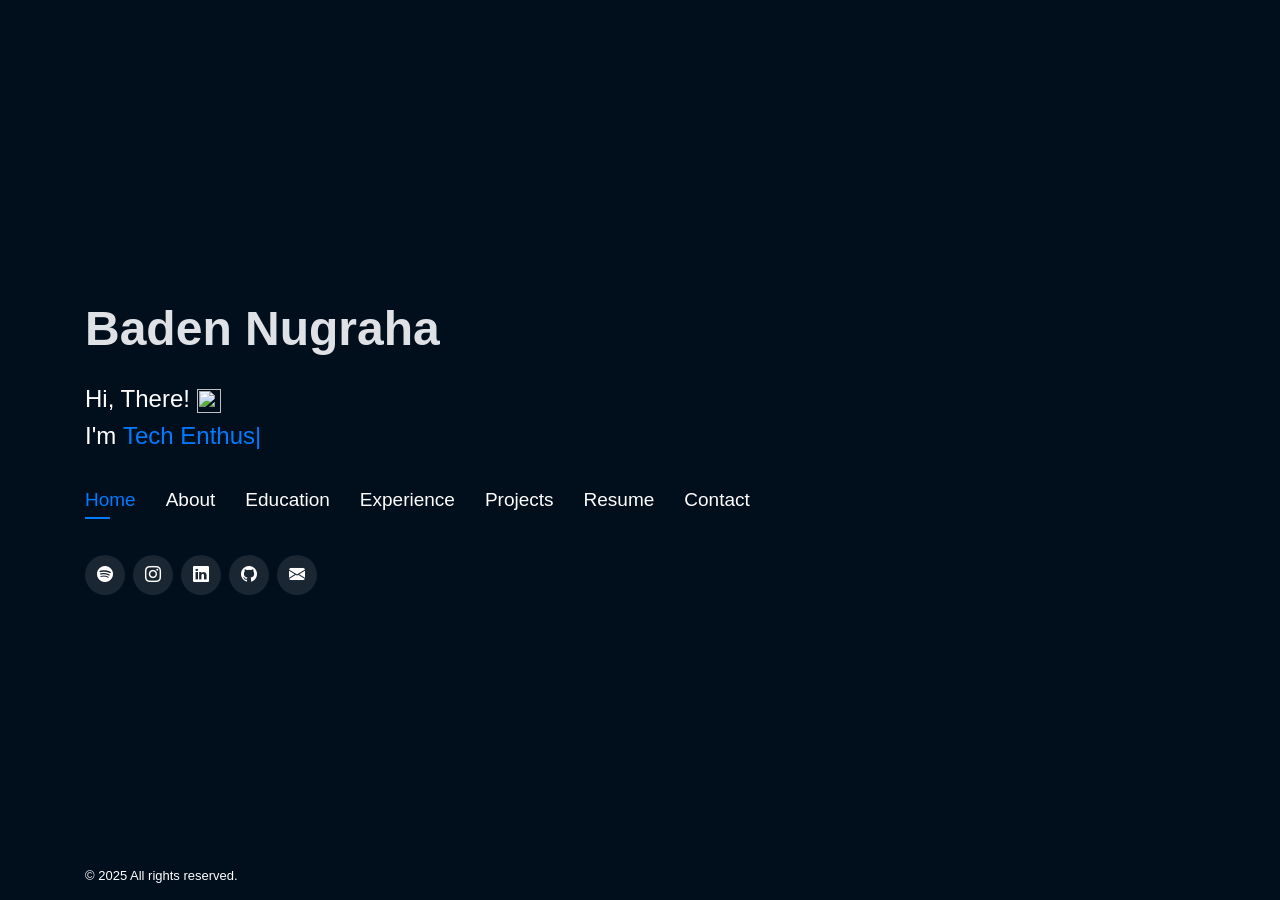
==== index.html @ 36ced9df "feat: Menambahkan sertifikat dicoding Python" ====
<!DOCTYPE html>
<html lang="en">

<head>
    <meta charset="utf-8">
    <meta content="width=device-width, initial-scale=1.0" name="viewport">

    <title>Baden Nugraha - Personal Website</title>
    <meta content="Baden Nugraha - Personal Website" name="title" />
    <meta
        content="Tech Enthusiast | Fullstack Developer | Experienced Software engineer | Computer Science Student"
        name="description">
    <meta
        content="Tech Enthusiast | Fullstack Developer | Experienced Software engineer | Computer Science Student"
        name="keywords">
    <meta content="" name="image" />
    <meta name="author" content="denngrh">

    <meta property="og:site_name" content="Baden Nugraha - Personal Website" />
    <meta property="og:title" content="Baden Nugraha" />
    <meta property="og:description"
        content="Tech Enthusiast | Fullstack Developer | Experienced Software engineer | Computer Science Student" />
    <meta property="og:image" itemprop="image" content="" />
    <meta property="og:image:secure_url" itemprop="image"
        content="" />
    <meta property="og:image:type" content="image/jpg" />
    <meta property="og:type" content="Personal Website" />
    <meta property="og:url" content="https://denngrh.github.io/" />
    <meta property="og:author" content="fachridantm" />

    <!-- Favicons -->
    <link rel="icon" type="image/png" href="assets/img/favicon.png" />

    <!-- Google Fonts -->
    <link
        href="https://fonts.googleapis.com/css?family=Open+Sans:300,300i,400,400i,600,600i,700,700i|Raleway:300,300i,400,400i,500,500i,600,600i,700,700i"
        rel="stylesheet">

    <!-- Vendor CSS Files -->
    <link href="assets/vendor/bootstrap/css/bootstrap.min.css" rel="stylesheet">
    <link href="assets/vendor/bootstrap-icons/bootstrap-icons.css" rel="stylesheet">
    <link href="assets/vendor/icofont/icofont.min.css" rel="stylesheet">
    <link href="assets/vendor/glightbox/css/glightbox.min.css" rel="stylesheet">
    <!-- <link href="assets/vendor/remixicon/remixicon.css" rel="stylesheet"> -->
    <link href="assets/vendor/owl.carousel/assets/owl.carousel.min.css" rel="stylesheet">
    <link href="assets/vendor/boxicons/css/boxicons.min.css" rel="stylesheet">
    <link href="assets/vendor/venobox/venobox.css" rel="stylesheet">
    <link href="assets/vendor/swiper/swiper-bundle.min.css" rel="stylesheet">
    <link href="https://cdn.jsdelivr.net/npm/remixicon@latest/fonts/remixicon.css" rel="stylesheet">
    <link rel="stylesheet" href="https://cdnjs.cloudflare.com/ajax/libs/font-awesome/6.4.2/css/all.min.css">



    <!-- Template Main CSS File -->
    <link href="assets/css/style.css" rel="stylesheet">

    <!-- Crsip Chat -->

</head>

<body>
    <!-- ======= Header ======= -->
    <header id="header" class="header-tops">

        <div class="container">

            <h1><a href="https://denngrh.github.io/">Baden Nugraha</a></h1>

            <br>

            <h2>
                Hi, There! <img src="https://media.giphy.com/media/hvRJCLFzcasrR4ia7z/giphy.gif" width="24px"
                    height="24px">
            </h2>
            <h2>I'm <span class="typing"></span></h2>

            <nav class="nav-menu d-none d-lg-block">
                <ul>
                    <li class="active"><a href="#header"><span>Home</span></a></li>
                    <li><a href="#about"><span>About</span></a></li>
                    <li><a href="#education"><span>Education</span></a></li>
                    <li><a href="#experience"><span>Experience</span></a></li>
                    <li><a href="#projects"><span>Projects</span></a></li>
                    <li><a href="assets/pdf/CV-Baden Nugraha.pdf" target="_blank"> <span>Resume</span></a></li>
                    <li><a href="#contact"><span>Contact</span></a></li>
                </ul>
            </nav><!-- .nav-menu -->

            <div class="social-links">
                <a href="https://open.spotify.com/user/31zcxquueeyxo7ovncld2vcamwjq?si=a8a7d5ce64af4af7" target="_blank" class="spotify"><i
                    class="bi bi-spotify"></i>
                </a>
                <a href="https://instagram.com/denngrh_" target="_blank" class="instagram"><i
                        class="bi bi-instagram"></i>
                </a>
                <a href="https://www.linkedin.com/in/denngrh/" target="_blank" class="linkedin"><i
                        class="bi bi-linkedin"></i>
                </a>
                <a href="https://github.com/Denngrh" target="_blank" class="github"><i class="bi bi-github"></i></a>
                <a href="mailto:badennugraha4@gmail.com" target="_blank" class="gmail"><i
                        class="bi bi-envelope-fill"></i></a>
            </div>

            <div class="credits">
                &#169; 2025 All rights reserved.
            </div>
        </div>
    </header><!-- End Header -->

    <!-- ======= About Section ======= -->
    <section id="about" class="about">

        <!-- ======= About Me ======= -->
        <div class="about-me container">

            <div class="section-title">
                <h2>About</h2>
            </div>

            <div class="row">
                <div class="col-lg-4" data-aos="fade-right">
                    <img src="assets/img/profile.webp" class="img-fluid" alt="">
                </div>
                <div class="col-lg-7 pt-4 pt-lg-0 content" data-aos="fade-left">
                    <p>
                        I am an Informatics student at Digital Technology University with a strong passion for web development. My expertise lies in backend development, where I have a deep understanding of various programming languages and frameworks. I am proficient in PHP, Laravel, JavaScript, and database management, allowing me to build scalable, secure, and efficient web applications. Through my studies and projects, I have developed a keen interest in optimizing application performance and ensuring seamless integration between frontend and backend systems.
                        <br>
                        <br>
                        Beyond my technical skills, I have strong interpersonal abilities, including effective communication, problem-solving, and teamwork. I enjoy collaborating with others to develop innovative solutions and improve project efficiency. My ability to work both independently and within a team has enabled me to successfully complete various projects that meet user needs and industry standards. I am highly motivated to continue learning and adapting to new technologies, with the goal of creating impactful and user-friendly digital solutions.
                    </p>

                    <!-- <div class="row">
                <div class="col-lg-6 pt-4">
                <ul>
                    <li><i class="icofont-rounded-right"></i> <strong>Date of Birth: </strong>Nov 12th, 2005</li>
                </ul>
                </div>

                <div class="col-lg-6 pt-4">
                <ul>
                    <li><i class="icofont-rounded-right"></i> <strong>City: </strong>Bandung, Indonesia</li>
                </ul>
                </div>
            </div> -->
                </div>
            </div>
        </div><!-- End About Me -->

        <!-- ======= Interests ======= -->
        <div class="interests container">
            <div class="section-title">
            <h2>Skills & Tools</h2>
            </div>
        
            <div class="scroll-wrapper">
            <!-- Baris atas (kanan ke kiri) -->
            <div class="scroll-container scroll-top">
                    <div class="icon-box"><i class="ri-javascript-fill" style="color: #f7e025;"></i><h3 class="mt-2">JavaScript</h3></div>
                    <div class="icon-box"><i class="ri-html5-fill" style="color: #f16a30;"></i><h3 class="mt-2">HTML</h3></div>
                    <div class="icon-box"><i class="ri-css3-fill" style="color: #199ad1;"></i><h3 class="mt-2">CSS</h3></div>
                    <div class="icon-box"><i class="ri-github-fill" style="color: #aac5e4;"></i><h3 class="mt-2">Github</h3></div>
                    <div class="icon-box"><i class="ri-bootstrap-fill" style="color: #7e17f8;"></i><h3 class="mt-2">bootstrap</h3></div>
                    <div class="icon-box"><i class="ri-ubuntu-fill" style="color: #fc5016;"></i><h3 class="mt-2">Ubuntu</h3></div>
                    <div class="icon-box"><i class="ri-php-fill" style="color: #7b7fb5;"></i><h3 class="mt-2">PHP</h3></div>
                    <div class="icon-box"><i class="fa-brands fa-laravel" style="color: #ff3327;"></i><h3 class="mt-2">Laravel</h3></div>
                    <div class="icon-box"><i class="fa-solid fa-database" style="color: #172c73;"></i><h3 class="mt-2">Database</h3></div>
                    <div class="icon-box"><i class="ri-wordpress-fill" style="color: #55aacf;"></i></i><h3 class="mt-2">Wordpress</h3></div>
                </div>
        
                <!-- Baris bawah (kiri ke kanan) -->
                <div class="scroll-container scroll-bottom">
                    <div class="icon-box"><i class="ri-javascript-fill" style="color: #f7e025;"></i><h3 class="mt-2">JavaScript</h3></div>
                    <div class="icon-box"><i class="ri-html5-fill" style="color: #f16a30;"></i><h3 class="mt-2">HTML</h3></div>
                    <div class="icon-box"><i class="ri-css3-fill" style="color: #199ad1;"></i><h3 class="mt-2">CSS</h3></div>
                    <div class="icon-box"><i class="ri-github-fill" style="color: #aac5e4;"></i><h3 class="mt-2">Github</h3></div>
                    <div class="icon-box"><i class="ri-bootstrap-fill" style="color: #7e17f8;"></i><h3 class="mt-2">bootstrap</h3></div>
                    <div class="icon-box"><i class="ri-ubuntu-fill" style="color: #fc5016;"></i><h3 class="mt-2">Ubuntu</h3></div>
                    <div class="icon-box"><i class="ri-php-fill" style="color: #7b7fb5;"></i><h3 class="mt-2">PHP</h3></div>
                    <div class="icon-box"><i class="fa-brands fa-laravel" style="color: #ff3327;"></i><h3 class="mt-2">Laravel</h3></div>
                    <div class="icon-box"><i class="fa-solid fa-database" style="color: #172c73;"></i><h3 class="mt-2">Database</h3></div>
                    <div class="icon-box"><i class="ri-wordpress-fill" style="color: #55aacf;"></i></i><h3 class="mt-2">Wordpress</h3></div>
                </div>
            </div>
        </div>

    </section>

    <!-- ======= Education Section ======= -->
    <section id="education" class="education">
        <div class="container">
            <div class="section-title">
                <h2>Education</h2>
            </div>
            <div class="row">
                <div class="col-lg-6 mb-4" data-aos="fade-up">
                    <div class="icon-box" data-aos="fade-up" data-aos-delay="100">
                        <img src="assets/img/education/digitech.webp" class="img-fluid" alt="">
                        <h5><a href="https://digitechuniversity.ac.id/" target="_blank">Universitas Teknologi Digital</a></h5>
                        <h6>Sep 2024 - Present</h6>
                        <p><em>Bachelor's Degree in Informatics </em></p>
                        <p>Grade: - (GPA)</p>
                    </div>
                </div>
                <div class="col-lg-6 mb-4" data-aos="fade-up">
                    <div class="icon-box" data-aos="fade-up" data-aos-delay="100">
                        <img src="assets/img/education/smk.webp" class="img-fluid" alt="SMKN 1 KATAPANG">
                        <h5><a href="https://www.smkn1katapang.sch.id/" target="_blank">SMKN 1 KATAPANG</a></h5>
                        <h6>2021 - 2024</h6>
                        <p><em>Computer Software Engineering Vocational Schools</em></p>
                        <p>Grade: 85.02/10.00 (GPA)</p>
                    </div>
                </div>
            </div>
        </div>
        
        
        <div class="portfolio">
            <div class="container">
                <div class="section-title">
                    <h2>Certifications</h2>
                    <div class="certificate-stats">
                        <div class="stat-item">
                            <span class="stat-number">30+</span>
                            <span class="stat-label">Total Certificates</span>
                        </div>
                        <div class="stat-item">
                            <span class="stat-number">10+</span>
                            <span class="stat-label">Dicoding</span>
                        </div>
                        <div class="stat-item">
                            <span class="stat-number">9</span>
                            <span class="stat-label">Sololearn</span>
                        </div>
                        <div class="stat-item">
                            <span class="stat-number">9</span>
                            <span class="stat-label">Participation</span>
                        </div>
                    </div>
                </div>

                <div class="row">
                    <div class="col-lg-12 d-flex justify-content-center">
                        <ul id="portfolio-flters">
                            <li data-filter="*" class="filter-active">All</li>
                            <li data-filter=".filter-dicoding">Dicoding</li>
                            <li data-filter=".filter-Sololearn">Sololearn</li>
                            <li data-filter=".filter-participation">Participation & Seminar</li>
                        </ul>
                    </div>
                </div>

                <div class="row portfolio-container" style="position: relative; height: 437.75px;">

                    <div class="col-lg-4 col-md-6 portfolio-item filter-app">
                        <div class="portfolio-wrap">
                            <img src="assets/img/certifications/skkni.webp" class="img-thumbnail" alt="">
                            <div class="portfolio-info">
                                <h4>Kominfo - Sertifikat Kompetensi</h4>
                                <div class="portfolio-links">
                                    <a href="assets/img/certifications/skkni.webp" data-gallery="certificateGallery"
                                        data-glightbox="type: image" class="portfolio-details-lightbox"><i
                                            class="bx bx-zoom-in"></i></a>
                                    <a href="https://denngrh.github.io/assets/img/certifications/skkni.webp"
                                        target="_blank"><i class="bx bx-link"></i></a>
                                </div>
                            </div>
                        </div>
                    </div><!-- End certification item -->

                     <div class="col-lg-4 col-md-6 portfolio-item filter-app">
                        <div class="portfolio-wrap">
                            <img src="assets/img/certifications/UKBI.webp" class="img-thumbnail" alt="">
                            <div class="portfolio-info">
                                <h4>BSrE - Uji Kemahiran Berbahasa Indonesia</h4>
                                <div class="portfolio-links">
                                    <a href="assets/img/certifications/UKBI.webp" data-gallery="certificateGallery"
                                        data-glightbox="type: image" class="portfolio-details-lightbox"><i
                                            class="bx bx-zoom-in"></i></a>
                                    <a href="https://denngrh.github.io/assets/img/certifications/UKBI.webp"
                                        target="_blank"><i class="bx bx-link"></i></a>
                                </div>
                            </div>
                        </div>
                    </div><!-- End certification item -->

                    <div class="col-lg-4 col-md-6 portfolio-item filter-app">
                        <div class="portfolio-wrap">
                            <img src="assets/img/certifications/Junior-Web-Developer.webp" class="img-thumbnail" alt="">
                            <div class="portfolio-info">
                                <h4>Kominfo - Junior Web Developer (VSGA)</h4>
                                <div class="portfolio-links">
                                    <a href="assets/img/certifications/Junior-Web-Developer.webp" data-gallery="certificateGallery"
                                        data-glightbox="type: image" class="portfolio-details-lightbox"><i
                                            class="bx bx-zoom-in"></i></a>
                                    <a href="https://digitalent.kominfo.go.id/cek-sertifikat"
                                        target="_blank"><i class="bx bx-link"></i></a>
                                </div>
                            </div>
                        </div>
                    </div><!-- End certification item -->

                    <div class="col-lg-4 col-md-6 portfolio-item filter-app">
                        <div class="portfolio-wrap">
                            <img src="assets/img/certifications/smkcoding.webp" class="img-thumbnail" alt="">
                            <div class="portfolio-info">
                                <h4>SMKCODING - Progressive Web App Nuxt Js </h4>
                                <div class="portfolio-links">
                                    <a href="assets/img/certifications/smkcoding.webp" data-gallery="certificateGallery"
                                        data-glightbox="type: image" class="portfolio-details-lightbox"><i
                                            class="bx bx-zoom-in"></i></a>
                                    <a href="https://denngrh.github.io/assets/img/certifications/smkcoding.webp"
                                        target="_blank"><i class="bx bx-link"></i></a>
                                </div>
                            </div>
                        </div>
                    </div><!-- End certification item -->

                    <div class="col-lg-4 col-md-6 portfolio-item filter-app">
                        <div class="portfolio-wrap">
                            <img src="assets/img/certifications/Pelatihan-Pembuatan-Website.webp" class="img-thumbnail" alt="">
                            <div class="portfolio-info">
                                <h4>CyberLabs - Pelatihan Pembuatan Website </h4>
                                <div class="portfolio-links">
                                    <a href="assets/img/certifications/Pelatihan-Pembuatan-Website.webp" data-gallery="certificateGallery"
                                        data-glightbox="type: image" class="portfolio-details-lightbox"><i
                                            class="bx bx-zoom-in"></i></a>
                                    <a href="https://denngrh.github.io/assets/img/certifications/Pelatihan-Pembuatan-Website.webp"
                                        target="_blank"><i class="bx bx-link"></i></a>
                                </div>
                            </div>
                        </div>
                    </div><!-- End certification item -->

                    <!-- dicoding -->

                    <div class="col-lg-4 col-md-6 portfolio-item filter-app filter-dicoding">
                        <div class="portfolio-wrap">
                            <img src="assets/img/certifications/Memulai-Pemrograman-dengan-Python.webp" class="img-thumbnail" alt="">
                            <div class="portfolio-info">
                                <h4>Dicoding - Memulai Pemrograman dengan Python</h4>
                                <div class="portfolio-links">
                                    <a href="assets/img/certifications/Memulai-Pemrograman-dengan-Python.webp"
                                        data-gallery="certificateGallery" data-glightbox="type: image"
                                        class="portfolio-details-lightbox"><i class="bx bx-zoom-in"></i></a>
                                    <a href="https://www.dicoding.com/certificates/GRX53MRMYZ0M" target="_blank"><i
                                            class="bx bx-link"></i></a>
                                    <a class="clipboard" href="https://www.dicoding.com/certificates/GRX53MRMYZ0M"
                                        target="_blank"><i class="bx bx-clipboard"></i></a>
                                </div>
                            </div>
                        </div>
                    </div><!-- End certification item -->

                    <div class="col-lg-4 col-md-6 portfolio-item filter-app filter-dicoding">
                        <div class="portfolio-wrap">
                            <img src="assets/img/certifications/Belajar-Dasar-SQL.webp" class="img-thumbnail" alt="">
                            <div class="portfolio-info">
                                <h4>Dicoding - Belajar Dasar Structured Query Language (SQL)</h4>
                                <div class="portfolio-links">
                                    <a href="assets/img/certifications/Belajar-Dasar-SQL.webp"
                                        data-gallery="certificateGallery" data-glightbox="type: image"
                                        class="portfolio-details-lightbox"><i class="bx bx-zoom-in"></i></a>
                                    <a href="https://www.dicoding.com/certificates/RVZKW5YMQZD5" target="_blank"><i
                                            class="bx bx-link"></i></a>
                                    <a class="clipboard" href="https://www.dicoding.com/certificates/RVZKW5YMQZD5"
                                        target="_blank"><i class="bx bx-clipboard"></i></a>
                                </div>
                            </div>
                        </div>
                    </div><!-- End certification item -->

                    <div class="col-lg-4 col-md-6 portfolio-item filter-app filter-dicoding">
                        <div class="portfolio-wrap">
                            <img src="assets/img/certifications/Belajar-Dasar-Visualisasi-Data.webp" class="img-thumbnail" alt="">
                            <div class="portfolio-info">
                                <h4>Dicoding - Belajar Dasar Visualisasi Data</h4>
                                <div class="portfolio-links">
                                    <a href="assets/img/certifications/Belajar-Dasar-Visualisasi-Data.webp"
                                        data-gallery="certificateGallery" data-glightbox="type: image"
                                        class="portfolio-details-lightbox"><i class="bx bx-zoom-in"></i></a>
                                    <a href="https://www.dicoding.com/certificates/QLZ93GG5EZ5D" target="_blank"><i
                                            class="bx bx-link"></i></a>
                                    <a class="clipboard" href="https://www.dicoding.com/certificates/QLZ93GG5EZ5D"
                                        target="_blank"><i class="bx bx-clipboard"></i></a>
                                </div>
                            </div>
                        </div>
                    </div><!-- End certification item -->

                     <div class="col-lg-4 col-md-6 portfolio-item filter-app filter-dicoding">
                        <div class="portfolio-wrap">
                            <img src="assets/img/certifications/belajar-dasar-data-science.webp" class="img-thumbnail" alt="">
                            <div class="portfolio-info">
                                <h4>Dicoding - Belajar Dasar Data Science</h4>
                                <div class="portfolio-links">
                                    <a href="assets/img/certifications/belajar-dasar-data-science.webp"
                                        data-gallery="certificateGallery" data-glightbox="type: image"
                                        class="portfolio-details-lightbox"><i class="bx bx-zoom-in"></i></a>
                                    <a href="https://www.dicoding.com/certificates/L4PQE7YK2PO1" target="_blank"><i
                                            class="bx bx-link"></i></a>
                                    <a class="clipboard" href="https://www.dicoding.com/certificates/L4PQE7YK2PO1"
                                        target="_blank"><i class="bx bx-clipboard"></i></a>
                                </div>
                            </div>
                        </div>
                    </div><!-- End certification item -->

                    <div class="col-lg-4 col-md-6 portfolio-item filter-app filter-dicoding">
                        <div class="portfolio-wrap">
                            <img src="assets/img/certifications/web-react.webp" class="img-thumbnail" alt="">
                            <div class="portfolio-info">
                                <h4>Dicoding - Belajar Membuat Aplikasi Web dengan React</h4>
                                <div class="portfolio-links">
                                    <a href="assets/img/certifications/web-react.webp"
                                        data-gallery="certificateGallery" data-glightbox="type: image"
                                        class="portfolio-details-lightbox"><i class="bx bx-zoom-in"></i></a>
                                    <a href="https://www.dicoding.com/certificates/QLZ9VJ919X5D" target="_blank"><i
                                            class="bx bx-link"></i></a>
                                    <a class="clipboard" href="https://www.dicoding.com/certificates/QLZ9VJ919X5D"
                                        target="_blank"><i class="bx bx-clipboard"></i></a>
                                </div>
                            </div>
                        </div>
                    </div><!-- End certification item -->

                    <div class="col-lg-4 col-md-6 portfolio-item filter-app filter-dicoding">
                        <div class="portfolio-wrap">
                            <img src="assets/img/certifications/Aplikasi-Back-End.webp" class="img-thumbnail" alt="">
                            <div class="portfolio-info">
                                <h4>Dicoding - Belajar Membuat Aplikasi Back-End untuk Pemula</h4>
                                <div class="portfolio-links">
                                    <a href="assets/img/certifications/Aplikasi-Back-End.webp"
                                        data-gallery="certificateGallery" data-glightbox="type: image"
                                        class="portfolio-details-lightbox"><i class="bx bx-zoom-in"></i></a>
                                    <a href="https://www.dicoding.com/certificates/JMZV42JJJXN9" target="_blank"><i
                                            class="bx bx-link"></i></a>
                                    <a class="clipboard" href="https://www.dicoding.com/certificates/JMZV42JJJXN9"
                                        target="_blank"><i class="bx bx-clipboard"></i></a>
                                </div>
                            </div>
                        </div>
                    </div><!-- End certification item -->

                    <div class="col-lg-4 col-md-6 portfolio-item filter-app filter-dicoding">
                        <div class="portfolio-wrap">
                            <img src="assets/img/certifications/dasar-aws.webp" class="img-thumbnail" alt="">
                            <div class="portfolio-info">
                                <h4>Dicoding - Cloud Practitioner Essentials (Belajar Dasar AWS Cloud)</h4>
                                <div class="portfolio-links">
                                    <a href="assets/img/certifications/dasar-aws.webp"
                                        data-gallery="certificateGallery" data-glightbox="type: image"
                                        class="portfolio-details-lightbox"><i class="bx bx-zoom-in"></i></a>
                                    <a href="https://www.dicoding.com/certificates/0LZ06K1JKZ65" target="_blank"><i
                                            class="bx bx-link"></i></a>
                                    <a class="clipboard" href="https://www.dicoding.com/certificates/0LZ06K1JKZ65"
                                        target="_blank"><i class="bx bx-clipboard"></i></a>
                                </div>
                            </div>
                        </div>
                    </div><!-- End certification item -->

                    <div class="col-lg-4 col-md-6 portfolio-item filter-app filter-dicoding">
                        <div class="portfolio-wrap">
                            <img src="assets/img/certifications/Belajar-Dasar-Ai.webp" class="img-thumbnail" alt="">
                            <div class="portfolio-info">
                                <h4>Dicoding - Belajar Dasar Ai</h4>
                                <div class="portfolio-links">
                                    <a href="assets/img/certifications/Belajar-Dasar-Ai.webp"
                                        data-gallery="certificateGallery" data-glightbox="type: image"
                                        class="portfolio-details-lightbox"><i class="bx bx-zoom-in"></i></a>
                                    <a href="https://www.dicoding.com/certificates/N9ZOM87W6PG5" target="_blank"><i
                                            class="bx bx-link"></i></a>
                                    <a class="clipboard" href="https://www.dicoding.com/certificates/N9ZOM87W6PG5"
                                        target="_blank"><i class="bx bx-clipboard"></i></a>
                                </div>
                            </div>
                        </div>
                    </div><!-- End certification item -->

                    <div class="col-lg-4 col-md-6 portfolio-item filter-app filter-dicoding">
                        <div class="portfolio-wrap">
                            <img src="assets/img/certifications/dasar-js.webp" class="img-thumbnail" alt="">
                            <div class="portfolio-info">
                                <h4>Dicoding - Belajar Dasar Pemrograman JavaScript</h4>
                                <div class="portfolio-links">
                                    <a href="assets/img/certifications/dasar-js.webp"
                                        data-gallery="certificateGallery" data-glightbox="type: image"
                                        class="portfolio-details-lightbox"><i class="bx bx-zoom-in"></i></a>
                                    <a href="https://www.dicoding.com/certificates/NVP77MW94PR0" target="_blank"><i
                                            class="bx bx-link"></i></a>
                                    <a class="clipboard" href="https://www.dicoding.com/certificates/NVP77MW94PR0"
                                        target="_blank"><i class="bx bx-clipboard"></i></a>
                                </div>
                            </div>
                        </div>
                    </div><!-- End certification item -->

                    <div class="col-lg-4 col-md-6 portfolio-item filter-app filter-dicoding">
                        <div class="portfolio-wrap">
                            <img src="assets/img/certifications/Membuat-Front-End.webp" class="img-thumbnail" alt="">
                            <div class="portfolio-info">
                                <h4>Dicoding - Belajar Membuat Front-End Web untuk Pemula</h4>
                                <div class="portfolio-links">
                                    <a href="assets/img/certifications/Membuat-Front-End.webp"
                                        data-gallery="certificateGallery" data-glightbox="type: image"
                                        class="portfolio-details-lightbox"><i class="bx bx-zoom-in"></i></a>
                                    <a href="https://www.dicoding.com/certificates/07Z6W27DMZQR" target="_blank"><i
                                            class="bx bx-link"></i></a>
                                    <a class="clipboard" href="https://www.dicoding.com/certificates/07Z6W27DMZQR"
                                        target="_blank"><i class="bx bx-clipboard"></i></a>
                                </div>
                            </div>
                        </div>
                    </div><!-- End certification item -->

                    <div class="col-lg-4 col-md-6 portfolio-item filter-app filter-dicoding">
                        <div class="portfolio-wrap">
                            <img src="assets/img/certifications/dasar-Pemrograman-Web.webp" class="img-thumbnail" alt="">
                            <div class="portfolio-info">
                                <h4>Dicoding - Belajar Dasar Pemrograman Web</h4>
                                <div class="portfolio-links">
                                    <a href="assets/img/certifications/dasar-Pemrograman-Web.webp"
                                        data-gallery="certificateGallery" data-glightbox="type: image"
                                        class="portfolio-details-lightbox"><i class="bx bx-zoom-in"></i></a>
                                    <a href="https://www.dicoding.com/certificates/1RXY1J7W3PVM" target="_blank"><i
                                            class="bx bx-link"></i></a>
                                    <a class="clipboard" href="https://www.dicoding.com/certificates/1RXY1J7W3PVM"
                                        target="_blank"><i class="bx bx-clipboard"></i></a>
                                </div>
                            </div>
                        </div>
                    </div><!-- End certification item -->

                    <!-- sololearn -->
                    <div class="col-lg-4 col-md-6 portfolio-item filter-app filter-Sololearn">
                        <div class="portfolio-wrap">
                            <img src="assets/img/certifications/Introduction-to-HTML.webp" class="img-thumbnail"
                                alt="">
                            <div class="portfolio-info">
                                <h4>Sololearn - Introduction to HTML</h4>
                                <div class="portfolio-links">
                                    <a href="assets/img/certifications/Introduction-to-HTML.webp"
                                        data-gallery="certificateGallery" data-glightbox="type: image"
                                        class="portfolio-details-lightbox"><i class="bx bx-zoom-in"></i></a>
                                    <a href="https://www.sololearn.com/certificates/CC-2I5UKIAW" target="_blank"><i
                                            class="bx bx-link"></i></a>
                                    <a class="clipboard" href="https://www.sololearn.com/certificates/CC-2I5UKIAW"
                                        target="_blank"><i class="bx bx-clipboard"></i></a>
                                </div>
                            </div>
                        </div>
                    </div><!-- End certification item -->

                    <div class="col-lg-4 col-md-6 portfolio-item filter-app filter-Sololearn">
                        <div class="portfolio-wrap">
                            <img src="assets/img/certifications/Introduction-to-CSS.webp" class="img-thumbnail"
                                alt="">
                            <div class="portfolio-info">
                                <h4>Sololearn - Introduction to CSS</h4>
                                <div class="portfolio-links">
                                    <a href="assets/img/certifications/Introduction-to-CSS.webp"
                                        data-gallery="certificateGallery" data-glightbox="type: image"
                                        class="portfolio-details-lightbox"><i class="bx bx-zoom-in"></i></a>
                                    <a href="https://www.sololearn.com/certificates/CC-NAWOYZNB" target="_blank"><i
                                            class="bx bx-link"></i></a>
                                    <a class="clipboard" href="https://www.sololearn.com/certificates/CC-NAWOYZNB"
                                        target="_blank"><i class="bx bx-clipboard"></i></a>
                                </div>
                            </div>
                        </div>
                    </div><!-- End certification item -->

                    <div class="col-lg-4 col-md-6 portfolio-item filter-app filter-Sololearn">
                        <div class="portfolio-wrap">
                            <img src="assets/img/certifications/Introduction-to-JavaScript.webp" class="img-thumbnail"
                                alt="">
                            <div class="portfolio-info">
                                <h4>Sololearn - Introduction to JavaScript</h4>
                                <div class="portfolio-links">
                                    <a href="assets/img/certifications/Introduction-to-JavaScript.webp"
                                        data-gallery="certificateGallery" data-glightbox="type: image"
                                        class="portfolio-details-lightbox"><i class="bx bx-zoom-in"></i></a>
                                    <a href="https://www.sololearn.com/certificates/CC-AGVMWEI8" target="_blank"><i
                                            class="bx bx-link"></i></a>
                                    <a class="clipboard" href="https://www.sololearn.com/certificates/CC-AGVMWEI8"
                                        target="_blank"><i class="bx bx-clipboard"></i></a>
                                </div>
                            </div>
                        </div>
                    </div><!-- End certification item -->

                    <div class="col-lg-4 col-md-6 portfolio-item filter-app filter-Sololearn">
                        <div class="portfolio-wrap">
                            <img src="assets/img/certifications/Responsive-Web-Design.webp" class="img-thumbnail"
                                alt="">
                            <div class="portfolio-info">
                                <h4>Sololearn - Responsive Web Design</h4>
                                <div class="portfolio-links">
                                    <a href="assets/img/certifications/Responsive-Web-Design.webp"
                                        data-gallery="certificateGallery" data-glightbox="type: image"
                                        class="portfolio-details-lightbox"><i class="bx bx-zoom-in"></i></a>
                                    <a href="https://www.sololearn.com/certificates/CT-TPFU3YNQ" target="_blank"><i
                                            class="bx bx-link"></i></a>
                                    <a class="clipboard" href="https://www.sololearn.com/certificates/CT-TPFU3YNQ"
                                        target="_blank"><i class="bx bx-clipboard"></i></a>
                                </div>
                            </div>
                        </div>
                    </div><!-- End certification item -->

                    <div class="col-lg-4 col-md-6 portfolio-item filter-app filter-Sololearn">
                        <div class="portfolio-wrap">
                            <img src="assets/img/certifications/web-development.webp" class="img-thumbnail"
                                alt="">
                            <div class="portfolio-info">
                                <h4>Sololearn - web development</h4>
                                <div class="portfolio-links">
                                    <a href="assets/img/certifications/web-development.webp"
                                        data-gallery="certificateGallery" data-glightbox="type: image"
                                        class="portfolio-details-lightbox"><i class="bx bx-zoom-in"></i></a>
                                    <a href="https://www.sololearn.com/certificates/CC-WR1ID5DK" target="_blank"><i
                                            class="bx bx-link"></i></a>
                                    <a class="clipboard" href="https://www.sololearn.com/certificates/CC-WR1ID5DK"
                                        target="_blank"><i class="bx bx-clipboard"></i></a>
                                </div>
                            </div>
                        </div>
                    </div><!-- End certification item -->

                    <div class="col-lg-4 col-md-6 portfolio-item filter-app filter-Sololearn">
                        <div class="portfolio-wrap">
                            <img src="assets/img/certifications/Web-Development-Fundamentals.webp" class="img-thumbnail"
                                alt="">
                            <div class="portfolio-info">
                                <h4>Sololearn - Web Development Fundamentals</h4>
                                <div class="portfolio-links">
                                    <a href="assets/img/certifications/Web-Development-Fundamentals.webp"
                                        data-gallery="certificateGallery" data-glightbox="type: image"
                                        class="portfolio-details-lightbox"><i class="bx bx-zoom-in"></i></a>
                                    <a href="https://www.sololearn.com/certificates/CT-E1OQFBIB" target="_blank"><i
                                            class="bx bx-link"></i></a>
                                    <a class="clipboard" href="https://www.sololearn.com/certificates/CT-E1OQFBIB"
                                        target="_blank"><i class="bx bx-clipboard"></i></a>
                                </div>
                            </div>
                        </div>
                    </div><!-- End certification item -->

                    <div class="col-lg-4 col-md-6 portfolio-item filter-app filter-Sololearn">
                        <div class="portfolio-wrap">
                            <img src="assets/img/certifications/PHP.webp" class="img-thumbnail"
                                alt="">
                            <div class="portfolio-info">
                                <h4>Sololearn - PHP</h4>
                                <div class="portfolio-links">
                                    <a href="assets/img/certifications/PHP.webp"
                                        data-gallery="certificateGallery" data-glightbox="type: image"
                                        class="portfolio-details-lightbox"><i class="bx bx-zoom-in"></i></a>
                                    <a href="https://www.sololearn.com/certificates/CT-T6GBUIFW" target="_blank"><i
                                            class="bx bx-link"></i></a>
                                    <a class="clipboard" href="https://www.sololearn.com/certificates/CT-T6GBUIFW"
                                        target="_blank"><i class="bx bx-clipboard"></i></a>
                                </div>
                            </div>
                        </div>
                    </div><!-- End certification item -->

                    <div class="col-lg-4 col-md-6 portfolio-item filter-app filter-Sololearn">
                        <div class="portfolio-wrap">
                            <img src="assets/img/certifications/sql.webp" class="img-thumbnail"
                                alt="">
                            <div class="portfolio-info">
                                <h4>Sololearn - Introduction to SQL</h4>
                                <div class="portfolio-links">
                                    <a href="assets/img/certifications/sql.webp"
                                        data-gallery="certificateGallery" data-glightbox="type: image"
                                        class="portfolio-details-lightbox"><i class="bx bx-zoom-in"></i></a>
                                    <a href="https://www.sololearn.com/certificates/CC-FGJT20IF" target="_blank"><i
                                            class="bx bx-link"></i></a>
                                    <a class="clipboard" href="https://www.sololearn.com/certificates/CC-FGJT20IF"
                                        target="_blank"><i class="bx bx-clipboard"></i></a>
                                </div>
                            </div>
                        </div>
                    </div><!-- End certification item -->

                    <div class="col-lg-4 col-md-6 portfolio-item filter-app filter-Sololearn">
                        <div class="portfolio-wrap">
                            <img src="assets/img/certifications/Coding-for-Marketers.webp" class="img-thumbnail"
                                alt="">
                            <div class="portfolio-info">
                                <h4>Sololearn - Coding for Marketers</h4>
                                <div class="portfolio-links">
                                    <a href="assets/img/certifications/Coding-for-Marketers.webp"
                                        data-gallery="certificateGallery" data-glightbox="type: image"
                                        class="portfolio-details-lightbox"><i class="bx bx-zoom-in"></i></a>
                                    <a href="https://www.sololearn.com/certificates/CT-P4EORWRX" target="_blank"><i
                                            class="bx bx-link"></i></a>
                                    <a class="clipboard" href="https://www.sololearn.com/certificates/CT-P4EORWRX"
                                        target="_blank"><i class="bx bx-clipboard"></i></a>
                                </div>
                            </div>
                        </div>
                    </div><!-- End certification item -->

                    <!-- paricipation -->
                     <div class="col-lg-4 col-md-6 portfolio-item filter-app filter-participation">
                        <div class="portfolio-wrap">
                            <img src="assets/img/participation/gits-academy.webp"
                                class="img-thumbnail" alt="">
                            <div class="portfolio-info">
                                <h4>SMKDEV - Bootcamp Gits Academy</h4>
                                <div class="portfolio-links">
                                    <a href="assets/img/participation/gits-academy.webp"
                                        data-gallery="certificateGallery" data-glightbox="type: image"
                                        class="portfolio-details-lightbox"><i class="bx bx-zoom-in"></i></a>
                                    <a href="https://denngrh.github.io/assets/img/participation/gits-academy.webp"
                                        target="_blank"><i class="bx bx-link"></i></a>
                                </div>
                            </div>
                        </div>
                    </div><!-- End certification item -->

                    <div class="col-lg-4 col-md-6 portfolio-item filter-app filter-participation">
                        <div class="portfolio-wrap">
                            <img src="assets/img/participation/baparekraf-developer-day.webp"
                                class="img-thumbnail" alt="">
                            <div class="portfolio-info">
                                <h4>Kemenparekraf - Baparekraf Developer Day 2023</h4>
                                <div class="portfolio-links">
                                    <a href="assets/img/participation/baparekraf-developer-day.webp"
                                        data-gallery="certificateGallery" data-glightbox="type: image"
                                        class="portfolio-details-lightbox"><i class="bx bx-zoom-in"></i></a>
                                    <a href="https://denngrh.github.io/assets/img/participation/baparekraf-developer-day.webp"
                                        target="_blank"><i class="bx bx-link"></i></a>
                                </div>
                            </div>
                        </div>
                    </div><!-- End certification item -->

                    <div class="col-lg-4 col-md-6 portfolio-item filter-app filter-participation">
                        <div class="portfolio-wrap">
                            <img src="assets/img/participation/Sertifikat-SIC6.webp"
                                class="img-thumbnail" alt="">
                            <div class="portfolio-info">
                                <h4>Samsung - Samsung Innovation Campus AI Batch 6</h4>
                                <div class="portfolio-links">
                                    <a href="assets/img/participation/Sertifikat-SIC6.webp"
                                        data-gallery="certificateGallery" data-glightbox="type: image"
                                        class="portfolio-details-lightbox"><i class="bx bx-zoom-in"></i></a>
                                    <a href="https://denngrh.github.io/assets/img/participation/Sertifikat-SIC6.webp"
                                        target="_blank"><i class="bx bx-link"></i></a>
                                </div>
                            </div>
                        </div>
                    </div><!-- End certification item -->

                    <div class="col-lg-4 col-md-6 portfolio-item filter-app filter-participation">
                        <div class="portfolio-wrap">
                            <img src="assets/img/participation/devfest-bandung.webp"
                                class="img-thumbnail" alt="">
                            <div class="portfolio-info">
                                <h4>GDG Bandung - Devfest Bandung 2024</h4>
                                <div class="portfolio-links">
                                    <a href="assets/img/participation/devfest-bandung.webp"
                                        data-gallery="certificateGallery" data-glightbox="type: image"
                                        class="portfolio-details-lightbox"><i class="bx bx-zoom-in"></i></a>
                                    <a href="https://denngrh.github.io/assets/img/participation/devfest-bandung.webp"
                                        target="_blank"><i class="bx bx-link"></i></a>
                                </div>
                            </div>
                        </div>
                    </div><!-- End certification item -->

                     <div class="col-lg-4 col-md-6 portfolio-item filter-app filter-participation">
                        <div class="portfolio-wrap">
                            <img src="assets/img/participation/hackaton-7.webp"
                                class="img-thumbnail" alt="">
                            <div class="portfolio-info">
                                <h4>ICP-HUB Indonesia - hackaton-7 Internet Computer</h4>
                                <div class="portfolio-links">
                                    <a href="assets/img/participation/hackaton-7.webp"
                                        data-gallery="certificateGallery" data-glightbox="type: image"
                                        class="portfolio-details-lightbox"><i class="bx bx-zoom-in"></i></a>
                                    <a href="https://denngrh.github.io/assets/img/participation/hackaton-7.webp"
                                        target="_blank"><i class="bx bx-link"></i></a>
                                </div>
                            </div>
                        </div>
                    </div><!-- End certification item -->

                    <div class="col-lg-4 col-md-6 portfolio-item filter-app filter-participation">
                        <div class="portfolio-wrap">
                            <img src="assets/img/participation/Mengembangkan-karir-era-digital.webp"
                                class="img-thumbnail" alt="">
                            <div class="portfolio-info">
                                <h4>Digitech - Mengembangkan karir era digital</h4>
                                <div class="portfolio-links">
                                    <a href="assets/img/participation/Mengembangkan-karir-era-digital.webp"
                                        data-gallery="certificateGallery" data-glightbox="type: image"
                                        class="portfolio-details-lightbox"><i class="bx bx-zoom-in"></i></a>
                                    <a href="https://denngrh.github.io/assets/img/participation/Mengembangkan-karir-era-digital.webp"
                                        target="_blank"><i class="bx bx-link"></i></a>
                                </div>
                            </div>
                        </div>
                    </div><!-- End certification item -->

                     <div class="col-lg-4 col-md-6 portfolio-item filter-app filter-participation">
                        <div class="portfolio-wrap">
                            <img src="assets/img/participation/MABIT-6.webp"
                                class="img-thumbnail" alt="">
                            <div class="portfolio-info">
                                <h4>Digitech - Malam Bina Dan Takwa ke -6</h4>
                                <div class="portfolio-links">
                                    <a href="assets/img/participation/MABIT-6.webp"
                                        data-gallery="certificateGallery" data-glightbox="type: image"
                                        class="portfolio-details-lightbox"><i class="bx bx-zoom-in"></i></a>
                                    <a href="https://denngrh.github.io/assets/img/participation/MABIT-6.webp"
                                        target="_blank"><i class="bx bx-link"></i></a>
                                </div>
                            </div>
                        </div>
                    </div><!-- End certification item -->

                    <div class="col-lg-4 col-md-6 portfolio-item filter-app filter-participation">
                        <div class="portfolio-wrap">
                            <img src="assets/img/participation/english-confident.webp"
                                class="img-thumbnail" alt="">
                            <div class="portfolio-info">
                                <h4>Digitech - English Confident Mindset</h4>
                                <div class="portfolio-links">
                                    <a href="assets/img/participation/english-confident.webp"
                                        data-gallery="certificateGallery" data-glightbox="type: image"
                                        class="portfolio-details-lightbox"><i class="bx bx-zoom-in"></i></a>
                                    <a href="https://denngrh.github.io/assets/img/participation/english-confident.webp"
                                        target="_blank"><i class="bx bx-link"></i></a>
                                </div>
                            </div>
                        </div>
                    </div><!-- End certification item -->
                    
                    <div class="col-lg-4 col-md-6 portfolio-item filter-app filter-participation">
                        <div class="portfolio-wrap">
                            <img src="assets/img/participation/PKKMB.webp"
                                class="img-thumbnail" alt="">
                            <div class="portfolio-info">
                                <h4>Digitech - PKKMB</h4>
                                <div class="portfolio-links">
                                    <a href="assets/img/participation/PKKMB.webp"
                                        data-gallery="certificateGallery" data-glightbox="type: image"
                                        class="portfolio-details-lightbox"><i class="bx bx-zoom-in"></i></a>
                                    <a href="https://denngrh.github.io/assets/img/participation/PKKMB.webp"
                                        target="_blank"><i class="bx bx-link"></i></a>
                                </div>
                            </div>
                        </div>
                    </div><!-- End certification item -->

                </div>
            </div>
        </div>

    </section>
    <!-- End Education Section -->

    <!-- Start Experience Section -->

    <section id="experience" class="experience">
        <!-- ======= Work Experience ======= -->
        <div class="container">
            <div class="section-title">
                <h2>Work</h2>
            </div>
            <div class="row">
                <div class="col-lg-12" data-aos="fade-up">

                    <!-- <div class="col-md-12 mt-4 mt-md-0 icon-box" data-aos="fade-up" data-aos-delay="100">
                        <h4>Software Engineer (Android)</h4>
                        <h5><a href="https:/nbs.dev/" target="_blank">Nusantara Beta Studio</a></h5>
                        <h6>Jun 2024 - Present</h6>
                        <h6><em>Contract</em></h6>
                    </div> -->
                    <!-- End experience item -->

                    <br>

                    <div class="col-md-12 mt-4 mt-md-0 icon-box" data-aos="fade-up" data-aos-delay="100">
                        <h4>Wordpress Developer</h4>
                        <h5><a href="https://www.smooets.com/" target="_blank">PT. Smooets Teknologi Outsourcing</a></h5>
                        <h6>Jun 2023 - Sep 2023</h6>
                        <h6><em>Internship</em></h6>
                        <p>
                            Design and create custom WordPress plugins for contact forms and sliders. Understand user needs and design appropriate features to improve functionality website. Implement backend logic to manage input data from users via contact form. Program image transitions and animations using web technologies such as CSS and JavaScript.
                        </p>
                    </div><!-- End experience item -->
                </div>
            </div>
        </div>
        </div><!-- End Work Experience  -->

    </section>

    <!-- End Experience Section -->



    <!-- Start Project Section -->
    <section id="projects" class="portfolio">
        <div class="container">

            <div class="section-title">
                <h2>Projects</h2>
                <p>My Works</p>
            </div>

            <div class="row">
                <div class="col-lg-12 d-flex justify-content-center">
                    <ul id="portfolio-flters">
                        <li data-filter="*" class="filter-active">All</li>
                        <li data-filter=".filter-website">website</li>
                        <li data-filter=".filter-plugins">Extensions & Plugins</li>
                    </ul>
                </div>
            </div>

            <div class="row portfolio-container">

                <div class="col-lg-4 col-md-6 portfolio-item filter-website">
                    <center>
                        <h4>Barber</h4>
                    </center>
                    <div class="portfolio-wrap">
                        <img src="assets/img/projects/details/barber-1.png" class="img-thumbnail" alt="">
                        <div class="portfolio-info">
                            <!-- <h4>Barber</h4> -->
                            <!-- Title if needed -->
                            <div class="portfolio-links">
                                <a href="projects/barber.html" data-gallery="portfolioDetailsGallery"
                                    data-glightbox="type: external" class="portfolio-details-lightbox"><i
                                        class="bx bx-info-circle"></i></a>
                            </div>
                        </div>
                    </div>
                </div>

                <div class="col-lg-4 col-md-6 portfolio-item filter-website">
                    <center>
                        <h4>Kasir</h4>
                    </center>
                    <div class="portfolio-wrap">
                        <img src="assets/img/projects/details/kasir-1.png" class="img-thumbnail" alt="">
                        <div class="portfolio-info">
                            <!-- <h4>Kasir</h4> -->
                            <!-- Title if needed -->
                            <div class="portfolio-links">
                                <a href="projects/kasir.html" data-gallery="portfolioDetailsGallery"
                                    data-glightbox="type: external" class="portfolio-details-lightbox"><i
                                        class="bx bx-info-circle"></i></a>
                            </div>
                        </div>
                    </div>
                </div>


                <div class="col-lg-4 col-md-6 portfolio-item filter-website">
                    <center>
                        <h4>Beasiswa Jwd</h4>
                    </center>
                    <div class="portfolio-wrap">
                        <img src="assets/img/projects/details/beasiswa-jwd-1.png" class="img-thumbnail" alt="">
                        <div class="portfolio-info">
                            <!-- <h4>Beasiswa Jwd</h4> -->
                            <!-- Title if needed -->
                            <div class="portfolio-links">
                                <a href="projects/beasiswa.html" data-gallery="portfolioDetailsGallery"
                                    data-glightbox="type: external" class="portfolio-details-lightbox"><i
                                        class="bx bx-info-circle"></i></a>
                            </div>
                        </div>
                    </div>
                </div>


                <div class="col-lg-4 col-md-6 portfolio-item filter-plugins">
                    <center>
                        <h4>Contact Form</h4>
                    </center>
                    <div class="portfolio-wrap">
                        <img src="assets/img/projects/details/contact-details.png" class="img-thumbnail" alt="">
                        <div class="portfolio-info">

                            <div class="portfolio-links">
                                <a href="projects/contact-wp.html" data-gallery="portfolioDetailsGallery"
                                    data-glightbox="type: external" class="portfolio-details-lightbox"><i
                                        class="bx bx-info-circle"></i></a>
                            </div>
                        </div>
                    </div>
                </div>

                <div class="col-lg-4 col-md-6 portfolio-item filter-plugins">
                    <center>
                        <h4>Smt Slider</h4>
                    </center>
                    <div class="portfolio-wrap">
                        <img src="assets/img/projects/details/slide-wp.png" class="img-thumbnail" alt="">
                        <div class="portfolio-info">

                            <div class="portfolio-links">
                                <a href="projects/slider-wp.html" data-gallery="portfolioDetailsGallery"
                                    data-glightbox="type: external" class="portfolio-details-lightbox"><i
                                        class="bx bx-info-circle"></i></a>
                            </div>
                        </div>
                    </div>
                </div>

                <div class="col-lg-4 col-md-6 portfolio-item filter-plugins">
                    <center>
                        <h4>Extension Pack</h4>
                    </center>
                    <div class="portfolio-wrap">
                        <img src="assets/img/projects/details/Extension-Pack.png" class="img-thumbnail" alt="">
                        <div class="portfolio-info">
                            <div class="portfolio-links">
                                <a href="projects/ekstension.html" data-gallery="portfolioDetailsGallery"
                                    data-glightbox="type: external" class="portfolio-details-lightbox"><i
                                        class="bx bx-info-circle"></i></a>
                            </div>
                        </div>
                    </div>
                </div>

            </div>
        </div>
    </section>

    <!-- End Project Section -->

    <!-- Start Contact Section -->

    <section id="contact" class="contact">
        <div class="container">

            <div class="section-title">
                <h2>Contact</h2>
            </div>

            <div class="row mt-2">
                <div class="col-md-6 d-flex align-items-stretch">
                    <div class="info-box">
                        <i class="bx bx-envelope"></i>
                        <h3>Email</h3>
                        <div class="social-links">
                            <a href="mailto:badennugraha4@gmail.com" target="_blank">badennugraha4@gmail.com</a>
                        </div>
                    </div>
                </div>

                <div class="col-md-6 mt-4 mt-md-0 d-flex align-items-stretch">
                    <div class="info-box">
                        <i class="bx bx-link"></i>
                        <h3>Social Network</h3>
                        <div class="social-links">
                            <a href="https://linkedin.com/in/denngrh" target="_blank" class="linkedin"><i
                                    class="bi bi-linkedin"></i>
                            </a>
                            <a href="https://instagram.com/denngrh_" target="_blank" class="instagram"><i
                                    class="bi bi-instagram"></i>
                            </a>
                            <a href="https://x.com/Denngrh_" target="_blank" class="x"><i
                                class="bi bi-twitter-x"></i>
                        </a>
                            <a href="https://threads.net/@denngrh_" target="_blank" class="threads"><i
                                class="bi bi-threads"></i></a>
                            <a href="https://tiktok.com/@hidenn12" target="_blank" class="tiktok"><i
                                    class="bi bi-tiktok"></i>
                            </a>
                            <a href="https://github.com/Denngrh" target="_blank" class="github"><i
                                    class="bi bi-github"></i>
                            </a>
                            <a href="https://gitlab.com/Denngrh" target="_blank" class="gitlab"><i
                                    class="bi bi-gitlab"></i>
                            </a>
                            <a href="https://open.spotify.com/user/31zcxquueeyxo7ovncld2vcamwjq?si=0d4a3a8c539348a4" target="_blank" class="spotify"><i
                                    class="bi bi-spotify"></i>
                            </a>
                            <a href="https://g.dev/Denngrh" target="_blank" class="google-devs"><i
                                    class="bi bi-code-square"></i>
                            </a>
                        </div>
                    </div>
                </div>

                <div class="col-md-6 mt-4 d-flex align-items-stretch">
                    <div class="info-box">
                        <i class="bx bx-share-alt"></i>
                        <h3>Others</h3>
                        <div class="social-links">
                            <a href="https://discord.com/users/621283517111861257" target="_blank" class="discord"><i
                                    class="bi bi-discord"></i></a>
                        </div>
                    </div>
                </div>
            </div>
    </section>

    <!-- End Collections Section -->

    <!-- Vendor JS Files -->
    <script src="assets/vendor/purecounter/purecounter_vanilla.js"></script>
    <script src="assets/vendor/glightbox/js/glightbox.min.js"></script>
    <script src="assets/vendor/swiper/swiper-bundle.min.js"></script>
    <script src="assets/vendor/jquery/jquery.min.js"></script>
    <script src="assets/vendor/bootstrap/js/bootstrap.bundle.min.js"></script>
    <script src="assets/vendor/jquery.easing/jquery.easing.min.js"></script>
    <script src="assets/vendor/waypoints/jquery.waypoints.min.js"></script>
    <script src="assets/vendor/counterup/counterup.min.js"></script>
    <script src="assets/vendor/owl.carousel/owl.carousel.min.js"></script>
    <script src="assets/vendor/isotope-layout/isotope.pkgd.min.js"></script>
    <script src="assets/vendor/venobox/venobox.min.js"></script>
    <script src="assets/vendor/typed.js/typed.min.js"></script>
    <script src="https://calendar.google.com/calendar/scheduling-button-script.js" async></script>
    <script type="text/javascript">
        var typed = new Typed('.typing', {
            strings: ["Tech Enthusiast", "Fullstack Developer",
                "Experienced Software engineer", "Computer Science Student",
            ],
            loop: true,
            typeSpeed: 65,
            backSpeed: 65,
        });
    </script>

    <!-- Template Main JS File -->
    <script src="assets/js/main.js"></script>

</body>

</html>
---- assets/css/style.css ----
/**
* Template Name: Personal - v2.1.0
* Template URL: https://bootstrapmade.com/personal-free-resume-bootstrap-template/
* Author: BootstrapMade.com
* License: https://bootstrapmade.com/license/
*/

/*--------------------------------------------------------------
# General
--------------------------------------------------------------*/
body {
  font-family: "Poppins", sans-serif;
  color: #fff;
  position: relative;
  background: transparent;
}

body::before {
  content: "";
  position: fixed;
  background: #010e1b;
  background-size: cover;
  left: 0;
  right: 0;
  top: 0;
  height: 100vh;
}

@media (min-width: 1024px) {
  body::before {
    background-attachment: fixed;
  }
}

a {
  color: #007bff; /* Ubah warna link menjadi biru */
}

a:hover {
  color: #0056b3; /* Ubah warna link saat hover menjadi biru lebih gelap */
  text-decoration: underline;
}

h1,
h2,
h3,
h4,
h5,
h6 {
  font-family: "Poppins", sans-serif;
}

/*--------------------------------------------------------------
# Header
--------------------------------------------------------------*/
#header {
  transition: ease-in-out 0s;
  position: relative;
  height: 100vh;
  display: flex;
  align-items: center;
  z-index: 997;
  overflow-y: auto;
}

#header * {
  transition: ease-in-out 0s;
}

#header h1 {
  font-size: 48px;
  margin-top: 0px;
  padding: 0;
  line-height: 1;
  font-weight: 700;
  font-family: "Poppins", sans-serif;
}

#header h1 a,
#header h1 a:hover {
  color: #dee2e6;
  line-height: 1;
  display: inline-block;
}

#header h2 {
  font-size: 24px;
  margin-top: 0px;
  color: white;
}

#header h2 span {
  color: #007bff;
  text-decoration: none;
}

#header img {
  padding: 0;
  margin: 0;
}

#header .social-links {
  margin-top: 40px;
  display: flex;
}

#header .social-links a {
  font-size: 16px;
  display: flex;
  justify-content: center;
  align-items: center;
  background: rgba(255, 255, 255, 0.1);
  color: #fff;
  line-height: 1;
  margin-right: 8px;
  border-radius: 50%;
  width: 40px;
  height: 40px;
}

#header .scheduling-button-script {
  margin-top: 40px;
  display: flex;
}

#header .social-links a:hover {
  background: #007bff;
}

#header .social-links a:hover {
  background: #007bff; /* Default hover color */
}

#header .social-links a.spotify:hover {
  background: #1db954; /* Spotify green */
}

#header .social-links a.instagram:hover {
  background: #e4405f; /* Instagram gradient */
}

#header .social-links a.linkedin:hover {
  background: #0077b5; /* LinkedIn blue */
}

#header .social-links a.github:hover {
  background: #333; /* GitHub black */
}

#header .social-links a.gmail:hover {
  background: #d44638; /* Gmail red */
}

@media (max-width: 992px) {
  #header h1 {
    font-size: 30px;
  }
  #header h2 {
    font-size: 20px;
    margin-top: 0px;
    color: white;
  }
  #header h2 span {
    color: #007bff;
    text-decoration: none;
  }
  #header .social-links {
    margin-top: 20px;
  }
  #header .container {
    display: flex;
    flex-direction: column;
    align-items: center;
  }
}

/*--------------------------------------------------------------
# Navigation Menu
--------------------------------------------------------------*/
/* Desktop Navigation */

.typing {
  display: inline-flex;
  align-items: center;
  justify-content: space-between;
  font-style: normal;
  gap: 5px;
  color: #007bff;
}

.nav-menu {
  margin-top: 35px;
}

.nav-menu ul {
  display: flex;
  margin: 0;
  padding: 0;
  list-style: none;
}

.nav-menu li + li {
  margin-left: 30px;
}

.nav-menu a {
  display: block;
  position: relative;
  color: #fff;
  font-size: 19px;
  font-family: "Poppins", sans-serif;
  font-weight: 400;
}

.nav-menu a:before {
  content: "";
  position: absolute;
  width: 0;
  height: 2px;
  bottom: -4px;
  left: 0;
  background-color: #007bff; /* Ubah warna garis bawah navbar menjadi biru */
  visibility: hidden;
  width: 0px;
  transition: all 0.3s ease-in-out 0s;
}

.nav-menu a:hover:before,
.nav-menu li:hover > a:before,
.nav-menu .active > a:before {
  visibility: visible;
  width: 25px;
  background-color: #007bff; /* Ubah warna garis bawah navbar saat hover menjadi biru */
}

.nav-menu a:hover,
.nav-menu .active > a,
.nav-menu li:hover > a {
  color: #007bff; /* Ubah warna navbar saat hover menjadi biru */
  text-decoration: none;
}

/* Mobile Navigation */
.mobile-nav-toggle {
  position: fixed;
  right: 15px;
  top: 15px;
  z-index: 9998;
  border: 0;
  background: none;
  font-size: 24px;
  transition: all 0.4s;
  outline: none !important;
  line-height: 1;
  cursor: pointer;
  text-align: right;
}

.mobile-nav-toggle i {
  color: #fff;
}

.mobile-nav {
  position: fixed;
  top: 55px;
  right: 15px;
  bottom: 15px;
  left: 15px;
  z-index: 9999;
  overflow-y: auto;
  background: rgba(0, 0, 0, 0.7);
  transition: ease-in-out 0s;
  opacity: 0;
  visibility: hidden;
  border-radius: 12px;
  padding: 10px 0;
  border: 2px solid rgba(255, 255, 255, 0.12);
}

.mobile-nav * {
  margin: 0;
  padding: 0;
  list-style: none;
}

.mobile-nav a {
  display: block;
  position: relative;
  color: #fff;
  padding: 10px 20px;
  font-weight: 500;
  outline: none;
}

.mobile-nav a:hover,
.mobile-nav .active > a,
.mobile-nav li:hover > a {
  color: #007bff;
  text-decoration: none;
}

.mobile-nav-overly {
  width: 100%;
  height: 100%;
  z-index: 9997;
  top: 0;
  left: 0;
  position: fixed;
  background: rgba(9, 9, 9, 0.6);
  overflow: hidden;
  display: none;
  transition: ease-in-out 0s;
}

.mobile-nav-active {
  overflow: hidden;
}

.mobile-nav-active .mobile-nav {
  opacity: 1;
  visibility: visible;
}

.mobile-nav-active .mobile-nav-toggle i {
  color: #fff;
}

/* Header Top */
#header.header-top {
  height: 90px;
  position: fixed;
  left: 0;
  top: 0;
  right: 0;
  background: #09203a;
}

#header.header-top .social-links,
#header.header-top .scheduling-button-script,
#header.header-top h2,
#header.header-top .credits {
  display: none;
}

#header.header-top h1 {
  margin-right: auto;
  font-size: 26px;
}

#header.header-top .container {
  display: flex;
  align-items: center;
}

#header.header-top .nav-menu {
  margin: 0;
}

@media (max-width: 768px) {
  #header.header-top {
    height: 60px;
  }
  #header.header-top h1 {
    font-size: 26px;
    margin-top: 28px;
  }
}

/*--------------------------------------------------------------
# Sections General
--------------------------------------------------------------*/
section {
  overflow: hidden;
  position: absolute;
  width: 100%;
  top: 140px;
  bottom: 100%;
  opacity: 0;
  z-index: 2;
}

section.section-show {
  top: 70px;
  bottom: auto;
  opacity: 1;
  padding-bottom: 0px;
}

section .container {
  background: rgba(0, 0, 0, 0);
  padding: 30px;
}

@media (max-width: 768px) {
  section {
    top: 120px;
  }
  section.section-show {
    top: 80px;
  }
}

.section-title h2 {
  font-size: 14px;
  font-weight: 500;
  padding: 0;
  line-height: 1px;
  margin: 12px 0 20px 0;
  letter-spacing: 2px;
  text-transform: uppercase;
  color: #dee2e6;
  font-family: "Poppins", sans-serif;
}

.section-title h2::after {
  content: "";
  width: 120px;
  height: 1px;
  display: inline-block;
  background: #dee2e6;
  margin: 4px 10px;
}

.section-title p {
  margin: 0;
  margin: -15px 0 15px 0;
  font-size: 36px;
  font-weight: 700;
  text-transform: uppercase;
  font-family: "Poppins", sans-serif;
  color: #fff;
}

/*--------------------------------------------------------------
# About
--------------------------------------------------------------*/
.about-me .content h3 {
  font-weight: 700;
  font-size: 26px;
  color: #007bff;
}

.about-me .content ul {
  list-style: none;
  padding: 0;
}

.about-me .content ul li {
  padding-bottom: 10px;
}

.about-me .content ul i {
  font-size: 20px;
  padding-right: 2px;
  color: #007bff; /* Ubah warna ikon menjadi biru */
}

.about-me .content p {
  text-align: justify;
}

.about-me .content p:last-child {
  margin-bottom: 0;
}

/*--------------------------------------------------------------
# Counts
--------------------------------------------------------------*/
.counts {
  padding: 70px 0 60px;
}

.counts .count-box {
  padding: 30px 30px 25px 30px;
  width: 100%;
  position: relative;
  text-align: center;
  background: rgba(255, 255, 255, 0.08);
}

.counts .count-box i {
  position: absolute;
  top: -25px;
  left: 50%;
  transform: translateX(-50%);
  font-size: 24px;
  background: rgba(255, 255, 255, 0.1);
  padding: 12px;
  color: #007bff;
  border-radius: 50px;
}

.counts .count-box span {
  font-size: 36px;
  display: block;
  font-weight: 600;
  color: #fff;
}

.counts .count-box p {
  padding: 0;
  margin: 0;
  font-family: "Poppins", sans-serif;
  font-size: 14px;
}

/*--------------------------------------------------------------
# Skills
--------------------------------------------------------------*/
.skills .progress {
  height: 50px;
  display: block;
  background: none;
}

.skills .progress .skill {
  padding: 0;
  margin: 0 0 6px 0;
  text-transform: uppercase;
  display: block;
  font-weight: 600;
  font-family: "Poppins", sans-serif;
  color: #fff;
}

.skills .progress .skill .val {
  float: right;
  font-style: normal;
}

.skills .progress-bar-wrap {
  background: rgba(255, 255, 255, 0.15);
}

.skills .progress-bar {
  width: 1px;
  height: 10px;
  transition: 0.9s;
  background-color: #007bff;
}
.interests {
  overflow: hidden;
  padding: 20px 0;
  background: #f8f9fa;
  position: relative;
  width: 100%;
}

.scroll-wrapper {
  display: flex;
  flex-direction: column;
  gap: 20px;
}

.scroll-container {
  display: flex;
  gap: 20px;
  white-space: nowrap;
  width: max-content;
}
.icon-box {
  display: flex;
  flex-direction: column;
  min-width: 200px;
  padding: 15px;
  background: white;
  box-shadow: 0 4px 8px rgba(0, 0, 0, 0.1);
  border-radius: 8px;
}

/* Animasi Scroll */
@keyframes scrollRightToLeft {
  from {
    transform: translateX(0);
  }
  to {
    transform: translateX(-50%);
  }
}

@keyframes scrollLeftToRight {
  from {
    transform: translateX(-50%);
  }
  to {
    transform: translateX(0);
  }
}

.scroll-top {
  animation: scrollRightToLeft 15s linear infinite;
}

.scroll-bottom {
  animation: scrollLeftToRight 15s linear infinite;
}
/*--------------------------------------------------------------
# Interests
--------------------------------------------------------------*/
.interests .icon-box {
  display: flex;
  align-items: center;
  padding: 20px;
  background: #09203a;
  border-radius: 12px;
  transition: ease-in-out 0.3s;
}

.interests .icon-box i {
  font-size: 32px;
  padding-right: 10px;
  line-height: 1;
}

.interests .icon-box h3 {
  font-weight: 700;
  margin: 0;
  padding: 0;
  line-height: 1;
  font-size: 16px;
  color: #fff;
}

.interests .icon-box:hover {
  background: #042b56eb;
}

/*--------------------------------------------------------------
# Resume
--------------------------------------------------------------*/
.resume .resume-title {
  font-size: 26px;
  font-weight: 700;
  margin-top: 20px;
  margin-bottom: 20px;
  color: #fff;
}

.resume .resume-item {
  padding: 0 0 20px 20px;
  margin-top: -2px;
  border-left: 2px solid rgba(255, 255, 255, 0.2);
  position: relative;
}

.resume .resume-item h4 {
  line-height: 18px;
  font-size: 18px;
  font-weight: 600;
  text-transform: uppercase;
  font-family: "Poppins", sans-serif;
  color: #007bff;
  margin-bottom: 10px;
}

.resume .resume-item h5 {
  font-size: 16px;
  background: rgba(255, 255, 255, 0.15);
  padding: 5px 15px;
  display: inline-block;
  font-weight: 600;
  margin-bottom: 10px;
}

.resume .resume-item ul {
  padding-left: 20px;
}

.resume .resume-item ul li {
  padding-bottom: 10px;
}

.resume .resume-item:last-child {
  padding-bottom: 0;
}

.resume .resume-item::before {
  content: "";
  position: absolute;
  width: 16px;
  height: 16px;
  border-radius: 50px;
  left: -9px;
  top: 0;
  background: #007bff;
  border: 2px solid #007bff;
}

/*--------------------------------------------------------------
# Education
--------------------------------------------------------------*/
.education .icon-box {
  text-align: center;
  background: #09203a;
  padding: 0px 0px 10px;
  transition: all ease-in-out 0.3s;
  border-radius: 12px;
  display: inline-block;
}

.education .icon-box .icon {
  margin: 0 auto;
  width: 64px;
  height: 64px;
  background: #007bff;
  border-radius: 5px;
  transition: all 0.3s ease-out 0s;
  display: flex;
  align-items: center;
  justify-content: center;
  margin-bottom: 20px;
  transform-style: preserve-3d;
}

.education .icon-box .icon i {
  color: #fff;
  font-size: 28px;
}

.education .icon-box .icon::before {
  position: absolute;
  content: "";
  left: -8px;
  top: -8px;
  height: 100%;
  width: 100%;
  background: rgba(255, 255, 255, 0.15);
  border-radius: 5px;
  transition: all 0.3s ease-out 0s;
  transform: translateZ(-1px);
}

.education .icon-box h5 {
  margin-top: 10px;
  padding: 0px 10px;
  text-align: left;
  color: white;
}

.education .icon-box h5 a {
  color: #fff;
}

.education .icon-box h5 a:hover {
  color: #007bff;
  text-decoration: underline;
}

.education .icon-box h6 {
  padding: 0px 10px;
  text-align: left;
  color: white;
}

.education .icon-box p {
  line-height: 24px;
  font-size: 14px;
  margin-bottom: 0;
  padding: 0px 10px;
  text-align: left;
  color: white;
}

.education .icon-box:hover {
  background: #042e5f;
  border-color: #007bff;
}

.education .icon-box:hover .icon {
  background: #fff;
}

.education .icon-box:hover .icon i {
  color: #007bff;
}

.education .icon-box:hover .icon::before {
  background: #007bff;
}

/*--------------------------------------------------------------
# Experiences
--------------------------------------------------------------*/
.experience .icon-box {
  text-align: center;
  background: #09203a;
  padding: 40px 40px;
  border-radius: 12px;
  transition: all ease-in-out 0.3s;
}

.experience .icon-box img {
  border-radius: 12px;
}

.experience .icon-box .icon {
  margin: 0 auto;
  width: 64px;
  height: 64px;
  background: #007bff;
  border-radius: 5px;
  transition: all 0.3s ease-out 0s;
  display: flex;
  align-items: center;
  justify-content: center;
  margin-bottom: 20px;
  transform-style: preserve-3d;
}

.experience .icon-box .icon i {
  color: #fff;
  font-size: 28px;
}

.experience .icon-box .icon::before {
  position: absolute;
  content: "";
  left: -8px;
  top: -8px;
  height: 100%;
  width: 100%;
  background: rgba(255, 255, 255, 0.15);
  border-radius: 5px;
  transition: all 0.3s ease-out 0s;
  transform: translateZ(-1px);
}

.experience .icon-box h4 {
  font-weight: 700;
  margin-bottom: 15px;
  font-size: 24px;
  text-align: left;
  color: white;
}

.experience .icon-box h4 a {
  color: #fff;
}

.experience .icon-box h5 {
  text-align: left;
  color: white;
}

.experience .icon-box h6 {
  text-align: left;
  color: white;
}

.experience .icon-box p {
  line-height: 24px;
  font-size: 14px;
  margin-bottom: 0;
  text-align: justify;
  color: white;
}

.experience .icon-box ul {
  font-size: 14px;
  text-align: left;
  color: white;
}

.experience .icon-box:hover {
  background: #042e5f;
  border-color: #007bff;
}

.experience .icon-box:hover .icon {
  background: #fff;
}

.experience .icon-box:hover .icon i {
  color: #007bff;
}

.experience .icon-box:hover .icon::before {
  background: #007bff;
}

.experience .icon-box:hover h4 a,
.services .icon-box:hover p {
  color: #007bff;
}

/*--------------------------------------------------------------
# Portfolio
--------------------------------------------------------------*/
.portfolio .portfolio-item {
  margin-bottom: 30px;
  position: absolute;
  left: 370px;
  top: 0px;
}

.portfolio #portfolio-flters {
  padding: 0;
  margin: 0 auto 15px auto;
  list-style: none;
  text-align: center;
  border-radius: 50px;
  padding: 2px 15px;
}

.portfolio #portfolio-flters li {
  cursor: pointer;
  display: inline-block;
  padding: 8px 16px 10px 16px;
  font-size: 14px;
  font-weight: 600;
  line-height: 1;
  text-transform: uppercase;
  color: #fff;
  background: rgba(255, 255, 255, 0.1);
  margin: 0 3px 10px 3px;
  transition: all 0.3s ease-in-out;
  border-radius: 4px;
}

.portfolio #portfolio-flters li:hover,
.portfolio #portfolio-flters li.filter-active {
  background: #007bff;
}

.portfolio #portfolio-flters li:last-child {
  margin-right: 0;
}

.portfolio #certifications-flters {
  padding: 0;
  margin: 0 auto 15px auto;
  list-style: none;
  text-align: center;
  border-radius: 50px;
  padding: 2px 15px;
}

.portfolio #certifications-flters li {
  cursor: pointer;
  display: inline-block;
  padding: 8px 16px 10px 16px;
  font-size: 14px;
  font-weight: 600;
  line-height: 1;
  text-transform: uppercase;
  color: #fff;
  background: rgba(255, 255, 255, 0.1);
  margin: 0 3px 10px 3px;
  transition: all 0.3s ease-in-out;
  border-radius: 4px;
}

.portfolio #certifications-flters li:hover,
.portfolio #certifications-flters li.filter-active {
  background: #007bff;
}

.portfolio #certifications-flters li:last-child {
  margin-right: 0;
}

.portfolio .portfolio-wrap {
  transition: 0.3s;
  position: relative;
  overflow: hidden;
  z-index: 1;
  background: rgba(0, 0, 0, 0.6);
}

.portfolio .portfolio-wrap::before {
  content: "";
  background: rgba(0, 0, 0, 0.6);
  position: absolute;
  left: 30px;
  right: 30px;
  top: 30px;
  bottom: 30px;
  transition: all ease-in-out 0.3s;
  z-index: 2;
  opacity: 0;
}

.portfolio .portfolio-wrap .portfolio-info {
  opacity: 0;
  position: absolute;
  top: 0;
  left: 0;
  right: 0;
  bottom: 0;
  text-align: center;
  z-index: 3;
  transition: all ease-in-out 0.3s;
  display: flex;
  flex-direction: column;
  justify-content: center;
  align-items: center;
}

.portfolio .portfolio-wrap .portfolio-info::before {
  display: block;
  content: "";
  width: 48px;
  height: 48px;
  position: absolute;
  top: 35px;
  left: 35px;
  border-top: 3px solid #fff;
  border-left: 3px solid #fff;
  transition: all 0.5s ease 0s;
  z-index: 9994;
}

.portfolio .portfolio-wrap .portfolio-info::after {
  display: block;
  content: "";
  width: 48px;
  height: 48px;
  position: absolute;
  bottom: 35px;
  right: 35px;
  border-bottom: 3px solid #fff;
  border-right: 3px solid #fff;
  transition: all 0.5s ease 0s;
  z-index: 9994;
}

.portfolio .portfolio-wrap .portfolio-info h4 {
  font-size: 20px;
  color: #fff;
  font-weight: 600;
}

.portfolio .portfolio-wrap .portfolio-info p {
  color: #ffffff;
  font-size: 14px;
  text-transform: uppercase;
  padding: 0;
  margin: 0;
}

.portfolio .portfolio-wrap .portfolio-links {
  text-align: center;
  z-index: 4;
}

.portfolio .portfolio-wrap .portfolio-links a {
  color: #fff;
  margin: 0 2px;
  font-size: 28px;
  display: inline-block;
  transition: 0.3s;
}

.portfolio .portfolio-wrap .portfolio-links a:hover {
  color: #007bff;
}

.portfolio .portfolio-wrap:hover::before {
  top: 0;
  left: 0;
  right: 0;
  bottom: 0;
  opacity: 1;
}

.portfolio .portfolio-wrap:hover .portfolio-info {
  opacity: 1;
}

.portfolio .portfolio-wrap:hover .portfolio-info::before {
  top: 15px;
  left: 15px;
}

.portfolio .portfolio-wrap:hover .portfolio-info::after {
  bottom: 15px;
  right: 15px;
}

/*--------------------------------------------------------------
# Portfolio Details
--------------------------------------------------------------*/
.portfolio-details {
  background: #042b56eb;
  position: fixed;
  left: 0;
  right: 0;
  top: 0;
  bottom: 0;
  overflow-y: auto;
}

.portfolio-details .container {
  padding-top: 20px;
  padding-bottom: 20px;
}

.portfolio-details .portfolio-title {
  font-size: 26px;
  font-weight: 700;
  margin-bottom: 20px;
}

.portfolio-details .portfolio-info {
  padding-top: 45px;
}

.portfolio-details .portfolio-info h3 {
  font-size: 22px;
  font-weight: 400;
  margin-bottom: 20px;
}

.portfolio-details .portfolio-info ul {
  list-style: none;
  padding: 0;
  font-size: 15px;
}

.portfolio-details .portfolio-info ul li + li {
  margin-top: 10px;
}

.portfolio-details .portfolio-info ul li + li a {
  color: white;
}

.portfolio-details .portfolio-info ul li + li a:hover {
  color: #007bff;
}

.portfolio-details .portfolio-info p {
  font-size: 15px;
  padding: 15px 0 0 0;
  text-align: justify;
}

@media (max-width: 992px) {
  .portfolio-details .portfolio-info {
    padding-top: 20px;
  }
}

.portfolio-details .swiper-pagination {
  margin-top: 20px;
  position: relative;
}

.portfolio-details .swiper-pagination .swiper-pagination-bullet {
  width: 12px;
  height: 12px;
  opacity: 1;
  background-color: rgba(255, 255, 255, 0.3);
}

.portfolio-details .swiper-pagination .swiper-pagination-bullet-active {
  background-color: #007bff;
}

/*--------------------------------------------------------------
# Contact
--------------------------------------------------------------*/
.contact .info-box {
  color: #444444;
  padding: 20px;
  padding-bottom: 35px;
  width: 100%;
  border-radius: 12px;
  background: #09203a;
}

.contact .info-box i.bx {
  font-size: 24px;
  color: #dee2e6;
  border-radius: 50%;
  padding: 14px;
  float: left;
  background: rgba(255, 255, 255, 0.1);
}

.contact .info-box h3 {
  font-size: 20px;
  color: #007bff;
  font-weight: 700;
  margin: 10px 0 8px 68px;
}

.contact .info-box p {
  padding: 0;
  color: #fff;
  line-height: 24px;
  font-size: 14px;
  margin: 0 0 0 68px;
}

.contact .info-box .social-links {
  margin: 5px 0 0 68px;
}

.contact .info-box .social-links a {
  font-size: 18px;
  display: inline-block;
  color: #fff;
  margin-right: 8px;
  transition: 0.3s;
}

.contact .info-box .social-links a:hover {
  color: #007bff;
}

.contact .php-email-form {
  padding: 30px;
  background: rgba(255, 255, 255, 0.08);
}

.contact .php-email-form .validate {
  display: none;
  color: red;
  margin: 0 0 15px 0;
  font-weight: 400;
  font-size: 13px;
}

.contact .php-email-form .error-message {
  display: none;
  background: rgba(255, 255, 255, 0.08);
  background: #ed3c0d;
  text-align: center;
  padding: 15px;
  font-weight: 600;
}

.contact .php-email-form .sent-message {
  display: none;
  background: rgba(255, 255, 255, 0.08);
  background: #007bff;
  text-align: center;
  padding: 15px;
  font-weight: 600;
}

.contact .php-email-form .loading {
  display: none;
  background: rgba(255, 255, 255, 0.08);
  text-align: center;
  padding: 15px;
}

.contact .php-email-form .loading:before {
  content: "";
  display: inline-block;
  border-radius: 50%;
  width: 24px;
  height: 24px;
  margin: 0 10px -6px 0;
  border: 3px solid #007bff;
  border-top-color: #eee;
  -webkit-animation: animate-loading 1s linear infinite;
  animation: animate-loading 1s linear infinite;
}

.contact .php-email-form input,
.contact .php-email-form textarea {
  border-radius: 0;
  box-shadow: none;
  font-size: 14px;
  background: rgba(255, 255, 255, 0.08);
  border: 0;
  transition: 0.3s;
  color: #fff;
}

.contact .php-email-form input:focus,
.contact .php-email-form textarea:focus {
  background-color: rgba(255, 255, 255, 0.11);
}

.contact .php-email-form input::-webkit-input-placeholder,
.contact .php-email-form textarea::-webkit-input-placeholder {
  color: rgba(255, 255, 255, 0.3);
  opacity: 1;
}

.contact .php-email-form input::-moz-placeholder,
.contact .php-email-form textarea::-moz-placeholder {
  color: rgba(255, 255, 255, 0.3);
  opacity: 1;
}

.contact .php-email-form input:-ms-input-placeholder,
.contact .php-email-form textarea:-ms-input-placeholder {
  color: rgba(255, 255, 255, 0.3);
  opacity: 1;
}

.contact .php-email-form input::-ms-input-placeholder,
.contact .php-email-form textarea::-ms-input-placeholder {
  color: rgba(255, 255, 255, 0.3);
  opacity: 1;
}

.contact .php-email-form input::placeholder,
.contact .php-email-form textarea::placeholder {
  color: rgba(255, 255, 255, 0.3);
  opacity: 1;
}

.contact .php-email-form input {
  padding: 20px 15px;
}

.contact .php-email-form textarea {
  padding: 12px 15px;
}

.contact .php-email-form button[type="submit"] {
  background: #007bff;
  border: 0;
  padding: 10px 30px;
  color: #fff;
  transition: 0.4s;
  border-radius: 4px;
}

.contact .php-email-form button[type="submit"]:hover {
  background: #007bff;
}

@media (max-width: 992px) {
  .contact .info-box .social-links a {
    font-size: 16px;
  }
}

@-webkit-keyframes animate-loading {
  0% {
    transform: rotate(0deg);
  }
  100% {
    transform: rotate(360deg);
  }
}

@keyframes animate-loading {
  0% {
    transform: rotate(0deg);
  }
  100% {
    transform: rotate(360deg);
  }
}

/*--------------------------------------------------------------
# Credits
--------------------------------------------------------------*/
.credits {
  position: fixed;
  text-align: center;
  bottom: 15px;
  font-size: 13px;
  color: #fff;
}

.credits a {
  color: #007bff;
  transition: 0.3s;
}

.credits a:hover {
  color: #fff;
}

/*--------------------------------------------------------------
# Certificate Stats
--------------------------------------------------------------*/
.certificate-stats {
  display: flex;
  justify-content: center;
  gap: 2rem;
  margin: 2rem 0;
  flex-wrap: wrap;
}

.stat-item {
  text-align: center;
  padding: 1rem 2rem;
  background: rgba(255, 255, 255, 0.1);
  border-radius: 8px;
  min-width: 150px;
  transition: all 0.3s ease;
}

.stat-item:hover {
  background: rgba(0, 123, 255, 0.2);
  transform: translateY(-5px);
}

.stat-number {
  display: block;
  font-size: 2rem;
  font-weight: bold;
  color: #007bff;
  margin-bottom: 0.5rem;
}

.stat-label {
  display: block;
  font-size: 1rem;
  color: #fff;
}

@media (max-width: 768px) {
  .certificate-stats {
    gap: 1rem;
  }

  .stat-item {
    padding: 0.8rem 1.5rem;
    min-width: 120px;
  }

  .stat-number {
    font-size: 1.5rem;
  }

  .stat-label {
    font-size: 0.9rem;
  }
}
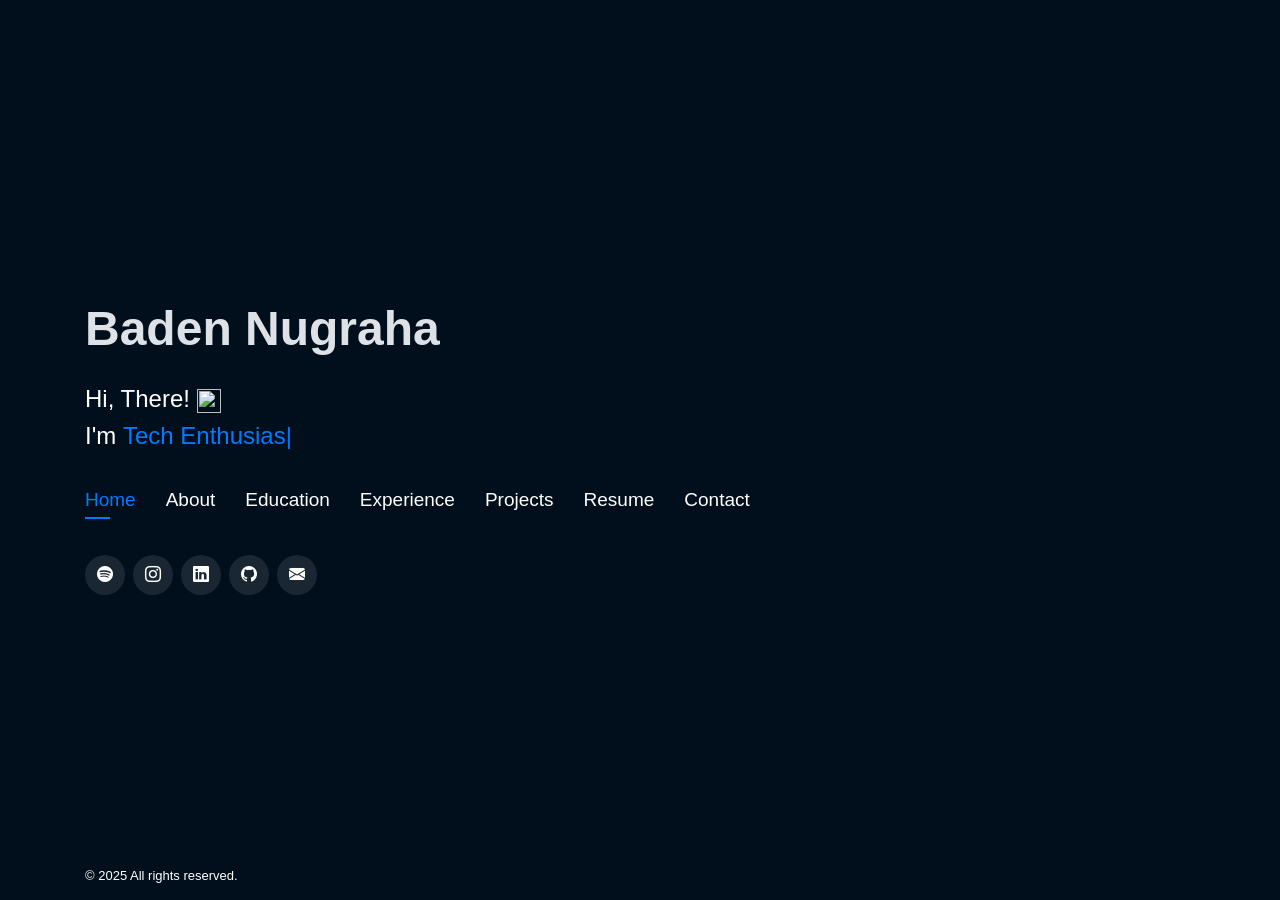
==== commit 5476f03f: "feat: Menambah sertifikat" ====
--- a/index.html
+++ b/index.html
@@ -287,7 +287,7 @@
                         <div class="portfolio-wrap">
                             <img src="assets/img/certifications/Junior-Web-Developer.webp" class="img-thumbnail" alt="">
                             <div class="portfolio-info">
-                                <h4>Kominfo - Junior Web Developer (VSGA)</h4>
+                                <h4>Digital Talent Scholarship - Junior Web Developer (VSGA)</h4>
                                 <div class="portfolio-links">
                                     <a href="assets/img/certifications/Junior-Web-Developer.webp" data-gallery="certificateGallery"
                                         data-glightbox="type: image" class="portfolio-details-lightbox"><i
@@ -301,6 +301,22 @@
 
                     <div class="col-lg-4 col-md-6 portfolio-item filter-app">
                         <div class="portfolio-wrap">
+                            <img src="assets/img/certifications/Sertifikat_Konsep_Pemrograman.webp" class="img-thumbnail" alt="">
+                            <div class="portfolio-info">
+                                <h4>Digital Talent Scholarship - Pemrograman (Micro Skill)</h4>
+                                <div class="portfolio-links">
+                                    <a href="assets/img/certifications/Sertifikat_Konsep_Pemrograman.webp" data-gallery="certificateGallery"
+                                        data-glightbox="type: image" class="portfolio-details-lightbox"><i
+                                            class="bx bx-zoom-in"></i></a>
+                                    <a href="https://digitalent.kominfo.go.id/cek-sertifikat"
+                                        target="_blank"><i class="bx bx-link"></i></a>
+                                </div>
+                            </div>
+                        </div>
+                    </div><!-- End certification item -->
+
+                    <div class="col-lg-4 col-md-6 portfolio-item filter-app">
+                        <div class="portfolio-wrap">
                             <img src="assets/img/certifications/smkcoding.webp" class="img-thumbnail" alt="">
                             <div class="portfolio-info">
                                 <h4>SMKCODING - Progressive Web App Nuxt Js </h4>
@@ -333,6 +349,24 @@
 
                     <!-- dicoding -->
 
+                     <div class="col-lg-4 col-md-6 portfolio-item filter-app filter-dicoding">
+                        <div class="portfolio-wrap">
+                            <img src="assets/img/certifications/Financial-literacy-101.webp" class="img-thumbnail" alt="">
+                            <div class="portfolio-info">
+                                <h4>Dicoding - Financial literacy 101</h4>
+                                <div class="portfolio-links">
+                                    <a href="assets/img/certifications/Financial-literacy-101.webp"
+                                        data-gallery="certificateGallery" data-glightbox="type: image"
+                                        class="portfolio-details-lightbox"><i class="bx bx-zoom-in"></i></a>
+                                    <a href="https://www.dicoding.com/certificates/72ZD5LQMVZYW" target="_blank"><i
+                                            class="bx bx-link"></i></a>
+                                    <a class="clipboard" href="https://www.dicoding.com/certificates/72ZD5LQMVZYW"
+                                        target="_blank"><i class="bx bx-clipboard"></i></a>
+                                </div>
+                            </div>
+                        </div>
+                    </div><!-- End certification item -->
+
                     <div class="col-lg-4 col-md-6 portfolio-item filter-app filter-dicoding">
                         <div class="portfolio-wrap">
                             <img src="assets/img/certifications/Memulai-Pemrograman-dengan-Python.webp" class="img-thumbnail" alt="">
@@ -704,6 +738,24 @@
                     </div><!-- End certification item -->
 
                     <!-- paricipation -->
+
+                    <div class="col-lg-4 col-md-6 portfolio-item filter-app filter-participation">
+                        <div class="portfolio-wrap">
+                            <img src="assets/img/participation/JDA-talks-11.webp"
+                                class="img-thumbnail" alt="">
+                            <div class="portfolio-info">
+                                <h4>JDA - Programming vs Digital Marketing?</h4>
+                                <div class="portfolio-links">
+                                    <a href="assets/img/participation/JDA-talks-11.webp"
+                                        data-gallery="certificateGallery" data-glightbox="type: image"
+                                        class="portfolio-details-lightbox"><i class="bx bx-zoom-in"></i></a>
+                                    <a href="https://denngrh.github.io/assets/img/participation/JDA-talks-11.webp"
+                                        target="_blank"><i class="bx bx-link"></i></a>
+                                </div>
+                            </div>
+                        </div>
+                    </div><!-- End certification item -->
+
                      <div class="col-lg-4 col-md-6 portfolio-item filter-app filter-participation">
                         <div class="portfolio-wrap">
                             <img src="assets/img/participation/gits-academy.webp"
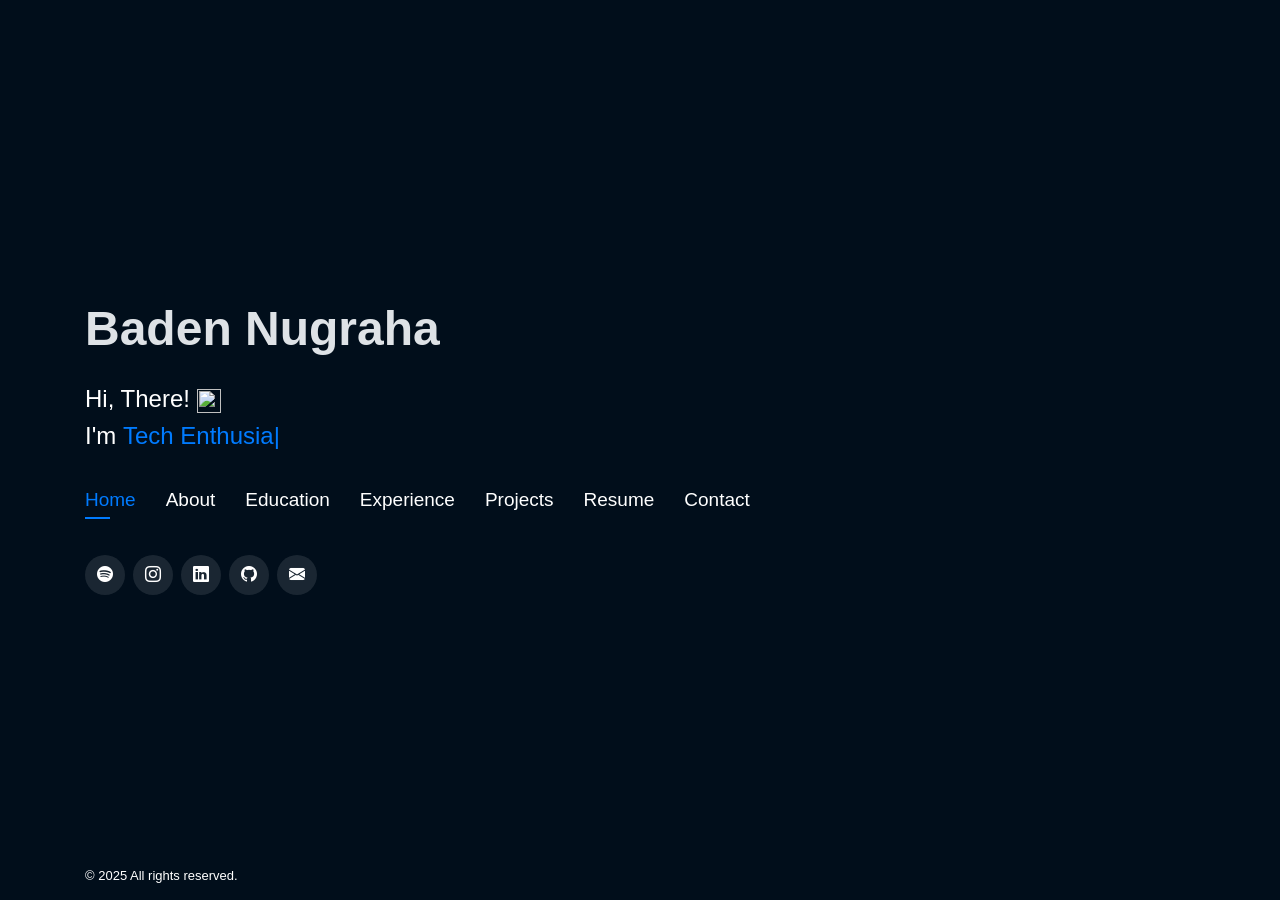
==== commit b354cc88: "feat: Menambahkan sertifikat sololearn" ====
--- a/index.html
+++ b/index.html
@@ -228,11 +228,11 @@
                             <span class="stat-label">Dicoding</span>
                         </div>
                         <div class="stat-item">
-                            <span class="stat-number">9</span>
+                            <span class="stat-number">10+</span>
                             <span class="stat-label">Sololearn</span>
                         </div>
                         <div class="stat-item">
-                            <span class="stat-number">9</span>
+                            <span class="stat-number">10+</span>
                             <span class="stat-label">Participation</span>
                         </div>
                     </div>
@@ -566,6 +566,45 @@
                     </div><!-- End certification item -->
 
                     <!-- sololearn -->
+
+                     <div class="col-lg-4 col-md-6 portfolio-item filter-app filter-Sololearn">
+                        <div class="portfolio-wrap">
+                            <img src="assets/img/certifications/frontend-for-beginners.webp" class="img-thumbnail"
+                                alt="">
+                            <div class="portfolio-info">
+                                <h4>Sololearn - Front-end for beginners</h4>
+                                <div class="portfolio-links">
+                                    <a href="assets/img/certifications/frontend-for-beginners.webp"
+                                        data-gallery="certificateGallery" data-glightbox="type: image"
+                                        class="portfolio-details-lightbox"><i class="bx bx-zoom-in"></i></a>
+                                    <a href="https://www.sololearn.com/certificates/CC-YIFNFD59" target="_blank"><i
+                                            class="bx bx-link"></i></a>
+                                    <a class="clipboard" href="https://www.sololearn.com/certificates/CC-YIFNFD59"
+                                        target="_blank"><i class="bx bx-clipboard"></i></a>
+                                </div>
+                            </div>
+                        </div>
+                    </div><!-- End certification item -->
+
+                    <div class="col-lg-4 col-md-6 portfolio-item filter-app filter-Sololearn">
+                        <div class="portfolio-wrap">
+                            <img src="assets/img/certifications/sql-intermediate.webp" class="img-thumbnail"
+                                alt="">
+                            <div class="portfolio-info">
+                                <h4>Sololearn - Sql intermediate</h4>
+                                <div class="portfolio-links">
+                                    <a href="assets/img/certifications/sql-intermediate.webp"
+                                        data-gallery="certificateGallery" data-glightbox="type: image"
+                                        class="portfolio-details-lightbox"><i class="bx bx-zoom-in"></i></a>
+                                    <a href="https://www.sololearn.com/certificates/CC-YQZAKPMM" target="_blank"><i
+                                            class="bx bx-link"></i></a>
+                                    <a class="clipboard" href="https://www.sololearn.com/certificates/CC-YQZAKPMM"
+                                        target="_blank"><i class="bx bx-clipboard"></i></a>
+                                </div>
+                            </div>
+                        </div>
+                    </div><!-- End certification item -->
+
                     <div class="col-lg-4 col-md-6 portfolio-item filter-app filter-Sololearn">
                         <div class="portfolio-wrap">
                             <img src="assets/img/certifications/Introduction-to-HTML.webp" class="img-thumbnail"
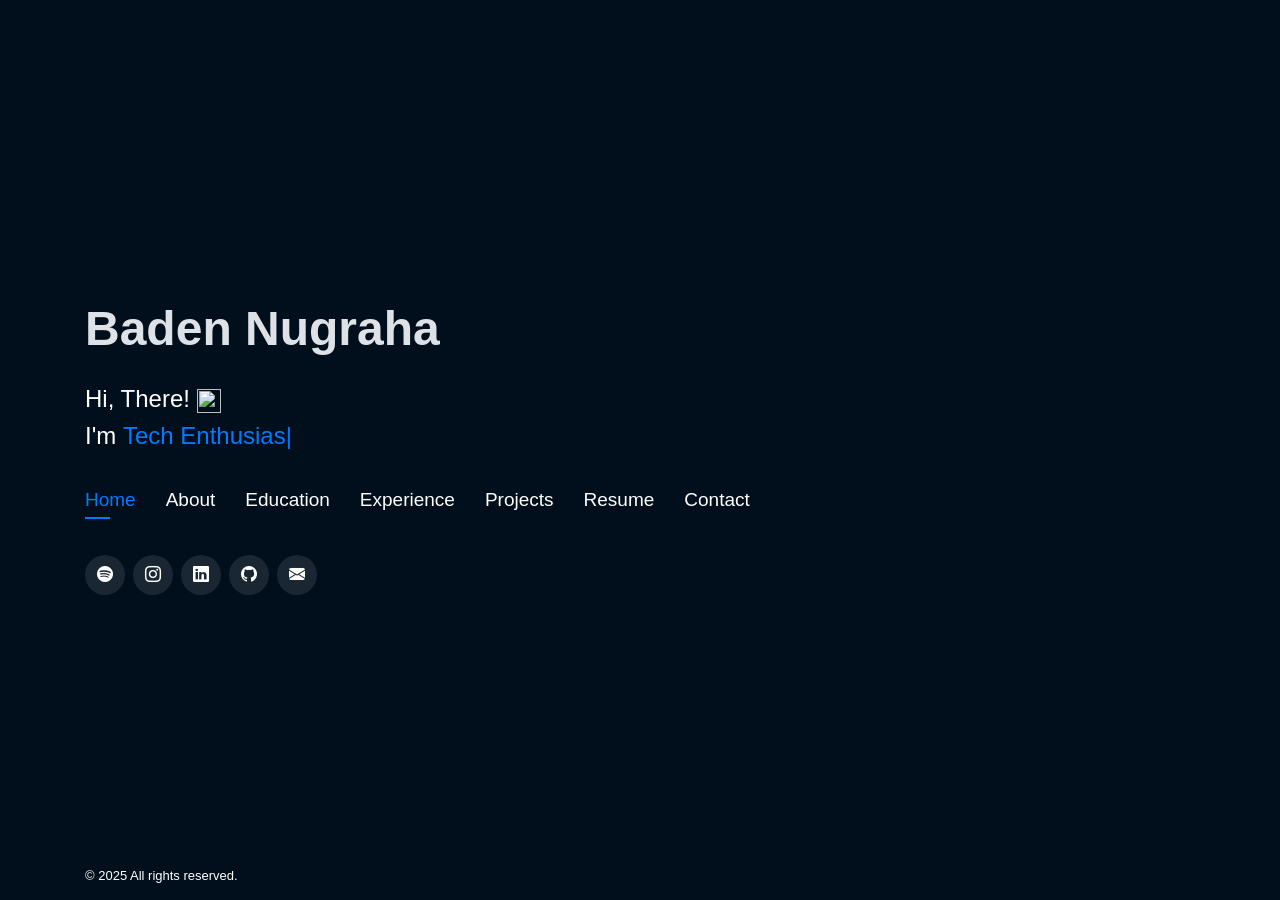
==== commit a8344588: "feat: total Certificates" ====
--- a/index.html
+++ b/index.html
@@ -220,7 +220,7 @@
                     <h2>Certifications</h2>
                     <div class="certificate-stats">
                         <div class="stat-item">
-                            <span class="stat-number">30+</span>
+                            <span class="stat-number">40+</span>
                             <span class="stat-label">Total Certificates</span>
                         </div>
                         <div class="stat-item">
@@ -251,6 +251,23 @@
 
                 <div class="row portfolio-container" style="position: relative; height: 437.75px;">
 
+
+                    <div class="col-lg-4 col-md-6 portfolio-item filter-app">
+                        <div class="portfolio-wrap">
+                            <img src="assets/img/certifications/lspSDMTIK.webp" class="img-thumbnail" alt="">
+                            <div class="portfolio-info">
+                                <h4>Lsp SDMTIK - Sertifikat Kompetensi</h4>
+                                <div class="portfolio-links">
+                                    <a href="assets/img/certifications/lspSDMTIK.webp" data-gallery="certificateGallery"
+                                        data-glightbox="type: image" class="portfolio-details-lightbox"><i
+                                            class="bx bx-zoom-in"></i></a>
+                                    <a href="https://denngrh.github.io/assets/img/certifications/lspSDMTIK.webp"
+                                        target="_blank"><i class="bx bx-link"></i></a>
+                                </div>
+                            </div>
+                        </div>
+                    </div><!-- End certification item -->
+
                     <div class="col-lg-4 col-md-6 portfolio-item filter-app">
                         <div class="portfolio-wrap">
                             <img src="assets/img/certifications/skkni.webp" class="img-thumbnail" alt="">
@@ -777,6 +794,42 @@
                     </div><!-- End certification item -->
 
                     <!-- paricipation -->
+
+
+                     <div class="col-lg-4 col-md-6 portfolio-item filter-app filter-participation">
+                        <div class="portfolio-wrap">
+                            <img src="assets/img/participation/agile-scrum.webp"
+                                class="img-thumbnail" alt="">
+                            <div class="portfolio-info">
+                                <h4>Digistar - Biar proyek nggak amburadul kenalan dengan agile & scrum</h4>
+                                <div class="portfolio-links">
+                                    <a href="assets/img/participation/agile-scrum.webp"
+                                        data-gallery="certificateGallery" data-glightbox="type: image"
+                                        class="portfolio-details-lightbox"><i class="bx bx-zoom-in"></i></a>
+                                    <a href="https://denngrh.github.io/assets/img/participation/agile-scrum.webp"
+                                        target="_blank"><i class="bx bx-link"></i></a>
+                                </div>
+                            </div>
+                        </div>
+                    </div><!-- End certification item -->
+
+
+                     <div class="col-lg-4 col-md-6 portfolio-item filter-app filter-participation">
+                        <div class="portfolio-wrap">
+                            <img src="assets/img/participation/lkm.webp"
+                                class="img-thumbnail" alt="">
+                            <div class="portfolio-info">
+                                <h4>Digitech - Building Personality</h4>
+                                <div class="portfolio-links">
+                                    <a href="assets/img/participation/lkm.webp"
+                                        data-gallery="certificateGallery" data-glightbox="type: image"
+                                        class="portfolio-details-lightbox"><i class="bx bx-zoom-in"></i></a>
+                                    <a href="https://denngrh.github.io/assets/img/participation/lkm.webp"
+                                        target="_blank"><i class="bx bx-link"></i></a>
+                                </div>
+                            </div>
+                        </div>
+                    </div><!-- End certification item -->
 
                     <div class="col-lg-4 col-md-6 portfolio-item filter-app filter-participation">
                         <div class="portfolio-wrap">
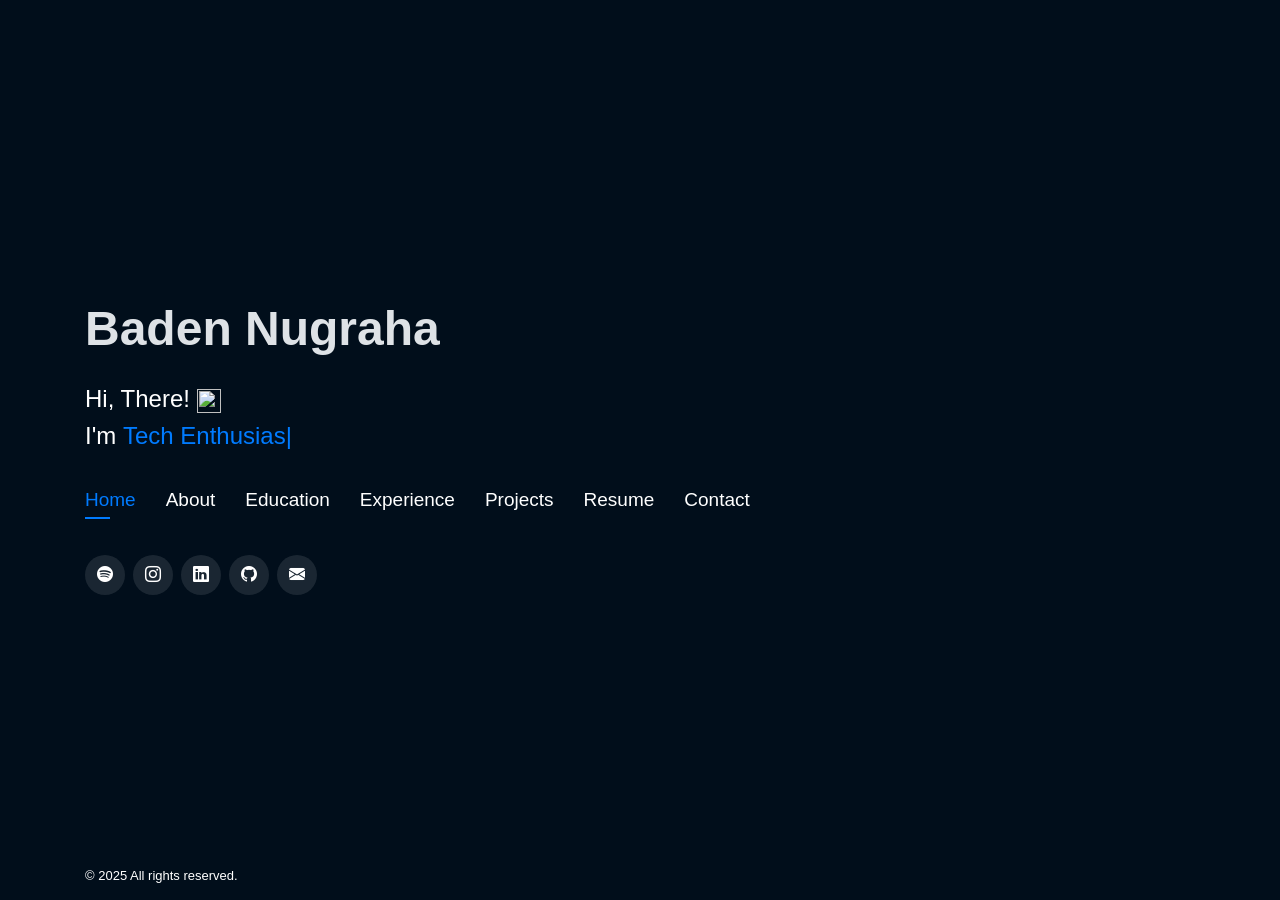
==== commit 890a62d3: "feat: add new certifications and training details" ====
--- a/index.html
+++ b/index.html
@@ -364,6 +364,22 @@
                         </div>
                     </div><!-- End certification item -->
 
+                     <div class="col-lg-4 col-md-6 portfolio-item filter-app">
+                        <div class="portfolio-wrap">
+                            <img src="assets/img/certifications/javascript-algorithms-and-data-structures.webp" class="img-thumbnail" alt="">
+                            <div class="portfolio-info">
+                                <h4>FreeCodeCamp - javascript algorithms and data structures</h4>
+                                <div class="portfolio-links">
+                                    <a href="assets/img/certifications/javascript-algorithms-and-data-structures.webp" data-gallery="certificateGallery"
+                                        data-glightbox="type: image" class="portfolio-details-lightbox"><i
+                                            class="bx bx-zoom-in"></i></a>
+                                    <a href="https://www.freecodecamp.org/certification/denngrh/javascript-algorithms-and-data-structures"
+                                        target="_blank"><i class="bx bx-link"></i></a>
+                                </div>
+                            </div>
+                        </div>
+                    </div><!-- End certification item -->
+
                     <!-- dicoding -->
 
                      <div class="col-lg-4 col-md-6 portfolio-item filter-app filter-dicoding">
@@ -795,6 +811,22 @@
 
                     <!-- paricipation -->
 
+                     <div class="col-lg-4 col-md-6 portfolio-item filter-app filter-participation">
+                        <div class="portfolio-wrap">
+                            <img src="assets/img/participation/magang.webp"
+                                class="img-thumbnail" alt="">
+                            <div class="portfolio-info">
+                                <h4>PT. Smooets - WordPress Developer Internship Certificate</h4>
+                                <div class="portfolio-links">
+                                    <a href="assets/img/participation/magang.webp"
+                                        data-gallery="certificateGallery" data-glightbox="type: image"
+                                        class="portfolio-details-lightbox"><i class="bx bx-zoom-in"></i></a>
+                                    <a href="https://denngrh.github.io/assets/img/participation/magang.webp"
+                                        target="_blank"><i class="bx bx-link"></i></a>
+                                </div>
+                            </div>
+                        </div>
+                    </div><!-- End certification item -->
 
                      <div class="col-lg-4 col-md-6 portfolio-item filter-app filter-participation">
                         <div class="portfolio-wrap">
@@ -1032,11 +1064,61 @@
                     <div class="col-md-12 mt-4 mt-md-0 icon-box" data-aos="fade-up" data-aos-delay="100">
                         <h4>Wordpress Developer</h4>
                         <h5><a href="https://www.smooets.com/" target="_blank">PT. Smooets Teknologi Outsourcing</a></h5>
-                        <h6>Jun 2023 - Sep 2023</h6>
+                        <h6>Jun - Sep 2023</h6>
                         <h6><em>Internship</em></h6>
                         <p>
                             Design and create custom WordPress plugins for contact forms and sliders. Understand user needs and design appropriate features to improve functionality website. Implement backend logic to manage input data from users via contact form. Program image transitions and animations using web technologies such as CSS and JavaScript.
                         </p>
+                        <div class="row mt-3">
+                            <div class="col-md-4">
+                                <a href="assets/img/projects/details/contact-details.png" data-gallery="experienceGallery" data-glightbox="type: image">
+                                    <img src="assets/img/projects/details/contact-details.png" class="img-thumbnail" alt="Contact Form Plugin" style="max-height: 200px; cursor: pointer;">
+                                </a>
+                                <p class="text-center mt-2"><small>Contact Form WordPress Plugin</small></p>
+                            </div>
+                            <div class="col-md-4">
+                                <a href="assets/img/projects/details/slide-wp.png" data-gallery="experienceGallery" data-glightbox="type: image">
+                                    <img src="assets/img/projects/details/slide-wp.png" class="img-thumbnail" alt="Slider Plugin" style="max-height: 200px; cursor: pointer;">
+                                </a>
+                                <p class="text-center mt-2"><small>SMT Slider WordPress Plugin</small></p>
+                            </div>
+                            <div class="col-md-4">
+                                <a href="assets/img/participation/magang.webp" data-gallery="experienceGallery" data-glightbox="type: image">
+                                    <img src="assets/img/participation/magang.webp" class="img-thumbnail" alt="Internship Certificate" style="max-height: 200px; cursor: pointer;">
+                                </a>
+                                <p class="text-center mt-2"><small>Internship Certificate</small></p>
+                            </div>
+                        </div>
+                    </div><!-- End experience item -->
+
+
+                    <br>
+                 <div class="section-title">
+                         <h2>Training & Bootcamp</h2>
+                  </div>
+                  <br>
+                    <div class="col-md-12 mt-4 mt-md-0 icon-box" data-aos="fade-up" data-aos-delay="200">
+                        <h4>NuxtJS Bootcamp</h4>
+                        <h5><a href="https://smkcoding.id/" target="_blank">SMK Coding</a></h5>
+                        <h6>Oct - Des 2023</h6>
+                        <h6><em>Training & Bootcamp</em></h6>
+                        <p>
+                            Participated in Progressive Web Apps development using NuxtJS bootcamp. Learned CLI NodeJS and NuxtJS, component and basic syntax, props and conditional rendering, form and event handling, list rendering, routing and request API, state management, authentication and client storage, and front-end app deployment. Achieved recognition as one of the top six participants (Peserta Tergigih) in the SMK Coding program for 2023.
+                        </p>
+                        <div class="row mt-3">
+                            <div class="col-md-6">
+                                <a href="assets/img/certifications/smkcoding.webp" data-gallery="experienceGallery" data-glightbox="type: image">
+                                    <img src="assets/img/certifications/smkcoding.webp" class="img-thumbnail" alt="SMK Coding NuxtJS Certificate" style="max-height: 200px; cursor: pointer;">
+                                </a>
+                                <p class="text-center mt-2"><small>NuxtJS Training Materials & Curriculum</small></p>
+                            </div>
+                            <div class="col-md-6">
+                                <a href="assets/img/experience/rapor-smkcoding.webp" data-gallery="experienceGallery" data-glightbox="type: image">
+                                    <img src="assets/img/experience/rapor-smkcoding.webp" class="img-thumbnail" alt="Top Six Participant Achievement" style="max-height: 200px; cursor: pointer;">
+                                </a>
+                                <p class="text-center mt-2"><small>Top Six Participant Achievement</small></p>
+                            </div>
+                        </div>
                     </div><!-- End experience item -->
                 </div>
             </div>
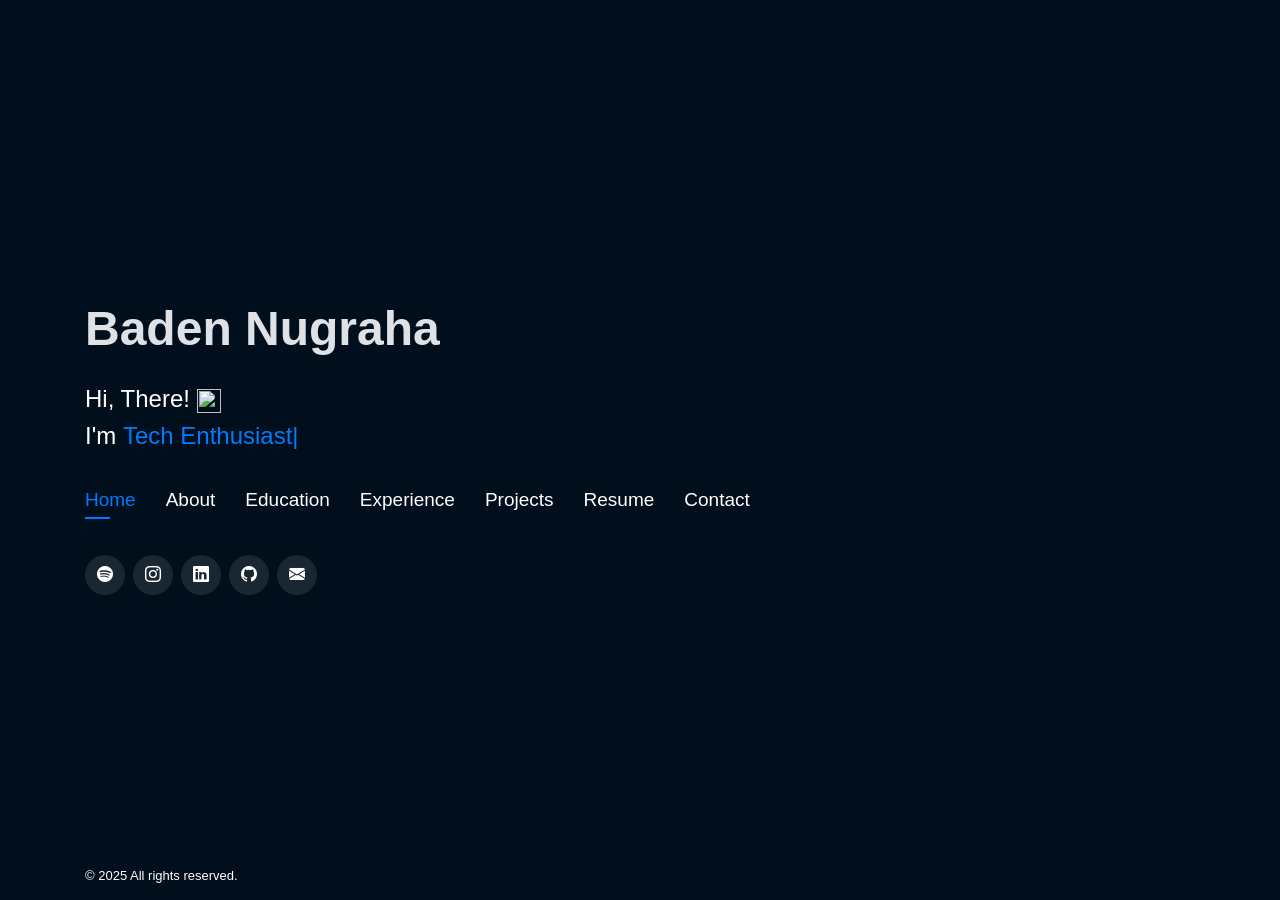
==== commit 5310226c: "feat: update work experience section with new internship details and improved formatting" ====
--- a/index.html
+++ b/index.html
@@ -1062,34 +1062,58 @@
                     <br>
 
                     <div class="col-md-12 mt-4 mt-md-0 icon-box" data-aos="fade-up" data-aos-delay="100">
-                        <h4>Wordpress Developer</h4>
-                        <h5><a href="https://www.smooets.com/" target="_blank">PT. Smooets Teknologi Outsourcing</a></h5>
-                        <h6>Jun - Sep 2023</h6>
-                        <h6><em>Internship</em></h6>
-                        <p>
-                            Design and create custom WordPress plugins for contact forms and sliders. Understand user needs and design appropriate features to improve functionality website. Implement backend logic to manage input data from users via contact form. Program image transitions and animations using web technologies such as CSS and JavaScript.
-                        </p>
-                        <div class="row mt-3">
-                            <div class="col-md-4">
-                                <a href="assets/img/projects/details/contact-details.png" data-gallery="experienceGallery" data-glightbox="type: image">
-                                    <img src="assets/img/projects/details/contact-details.png" class="img-thumbnail" alt="Contact Form Plugin" style="max-height: 200px; cursor: pointer;">
-                                </a>
-                                <p class="text-center mt-2"><small>Contact Form WordPress Plugin</small></p>
-                            </div>
-                            <div class="col-md-4">
-                                <a href="assets/img/projects/details/slide-wp.png" data-gallery="experienceGallery" data-glightbox="type: image">
-                                    <img src="assets/img/projects/details/slide-wp.png" class="img-thumbnail" alt="Slider Plugin" style="max-height: 200px; cursor: pointer;">
-                                </a>
-                                <p class="text-center mt-2"><small>SMT Slider WordPress Plugin</small></p>
-                            </div>
-                            <div class="col-md-4">
-                                <a href="assets/img/participation/magang.webp" data-gallery="experienceGallery" data-glightbox="type: image">
-                                    <img src="assets/img/participation/magang.webp" class="img-thumbnail" alt="Internship Certificate" style="max-height: 200px; cursor: pointer;">
-                                </a>
-                                <p class="text-center mt-2"><small>Internship Certificate</small></p>
-                            </div>
-                        </div>
-                    </div><!-- End experience item -->
+                        <!-- Combined Work Card: Garudafood + Smooets -->
+                        <div class="work-entry">
+                            <h4>Web Development</h4>
+                            <h5><a href="https://www.garudafood.co.id/" target="_blank">PT. Garudafood Putra Putri Jaya, Tbk · Magang</a></h5>
+                            <h6>Jun 2025 - Agu 2025 · 3 bln</h6>
+                            <h6><em>Internship · Rancaekek, Jawa Barat, Indonesia · Di lokasi</em></h6>
+                            <ul>
+                                <li>Contributed to the development of IBooth (employee competency management system) and Garudafoodspace Room Booking, supporting the company’s digital transformation.</li>
+                                <li>Built core features using Laravel &amp; CodeIgniter, and designed responsive, user-friendly interfaces with Bootstrap.</li>
+                                <li>Developed multi-level authentication and role-based access control to ensure secure and structured workflows.</li>
+                                <li>Created an interactive dashboard and integrated the competency matrix with training modules in IBooth to support HR and leaders in managing employee development.</li>
+                                <li>Designed a room booking system with a calendar view, supporting self-service booking, conflict detection, and instant confirmation.</li>
+                                <li>Provided admin controls for monitoring and managing meeting agendas, ensuring transparency and efficiency.</li>
+                                <li>Strengthened technical expertise in web development, debugging, and system optimization, while enhancing problem-solving and teamwork skills.</li>
+                            </ul>
+                        </div>
+
+                        <hr style="border-color: rgba(255,255,255,0.06); margin: 1.75rem 0;">
+
+                        <div class="work-entry">
+                            <h4>Wordpress Developer</h4>
+                            <h5><a href="https://www.smooets.com/" target="_blank">PT. Smooets Teknologi Outsourcing</a></h5>
+                            <h6>Jun - Sep 2023</h6>
+                            <h6><em>Internship</em></h6>
+                            <ul>
+                                <li>Designed and created custom WordPress plugins for contact forms and sliders.</li>
+                                <li>Understood user needs and designed appropriate features to improve website functionality.</li>
+                                <li>Implemented backend logic to manage input data from users via contact forms.</li>
+                                <li>Programmed image transitions and animations using web technologies such as CSS and JavaScript.</li>
+                            </ul>
+                            <div class="row mt-3">
+                                <div class="col-md-4">
+                                    <a href="assets/img/projects/details/contact-details.png" data-gallery="experienceGallery" data-glightbox="type: image">
+                                        <img src="assets/img/projects/details/contact-details.png" class="img-thumbnail" alt="Contact Form Plugin" style="max-height: 200px; cursor: pointer;">
+                                    </a>
+                                    <p class="text-center mt-2"><small>Contact Form WordPress Plugin</small></p>
+                                </div>
+                                <div class="col-md-4">
+                                    <a href="assets/img/projects/details/slide-wp.png" data-gallery="experienceGallery" data-glightbox="type: image">
+                                        <img src="assets/img/projects/details/slide-wp.png" class="img-thumbnail" alt="Slider Plugin" style="max-height: 200px; cursor: pointer;">
+                                    </a>
+                                    <p class="text-center mt-2"><small>SMT Slider WordPress Plugin</small></p>
+                                </div>
+                                <div class="col-md-4">
+                                    <a href="assets/img/participation/magang.webp" data-gallery="experienceGallery" data-glightbox="type: image">
+                                        <img src="assets/img/participation/magang.webp" class="img-thumbnail" alt="Internship Certificate" style="max-height: 200px; cursor: pointer;">
+                                    </a>
+                                    <p class="text-center mt-2"><small>Internship Certificate</small></p>
+                                </div>
+                            </div>
+                        </div>
+                    </div><!-- End combined experience item -->
 
 
                     <br>
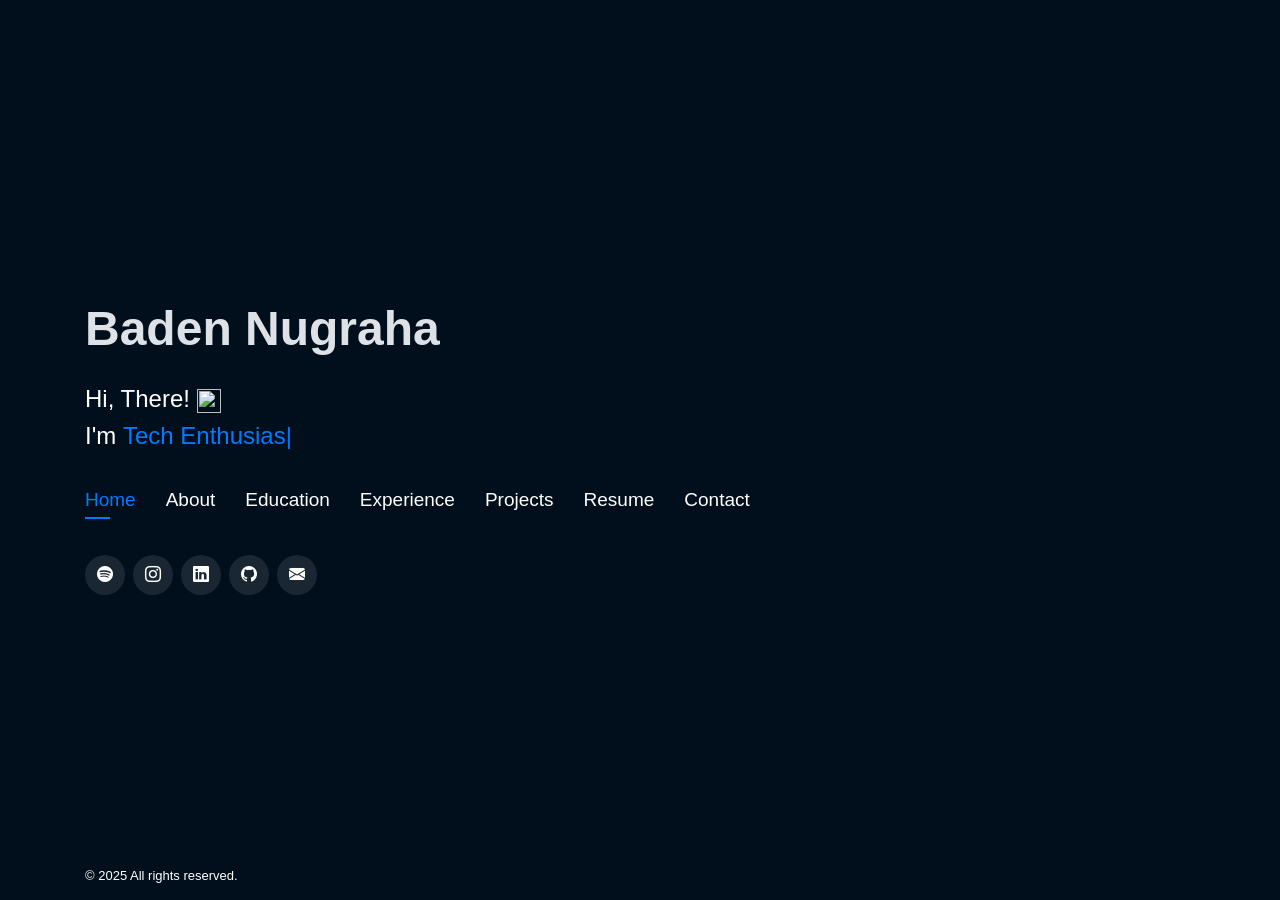
==== commit cd3f66f4: "feat: add new participation and training images with corresponding details" ====
--- a/index.html
+++ b/index.html
@@ -982,6 +982,40 @@
                         </div>
                     </div><!-- End certification item -->
 
+                    <div class="col-lg-4 col-md-6 portfolio-item filter-app filter-participation">
+                        <div class="portfolio-wrap">
+                            <img src="assets/img/participation/MABIT-9.webp"
+                                class="img-thumbnail" alt="">
+                            <div class="portfolio-info">
+                                <h4>Digitech - Malam Bina Dan Takwa ke -9</h4>
+                                <div class="portfolio-links">
+                                    <a href="assets/img/participation/MABIT-9.webp"
+                                        data-gallery="certificateGallery" data-glightbox="type: image"
+                                        class="portfolio-details-lightbox"><i class="bx bx-zoom-in"></i></a>
+                                    <a href="https://denngrh.github.io/assets/img/participation/MABIT-9.webp"
+                                        target="_blank"><i class="bx bx-link"></i></a>
+                                </div>
+                            </div>
+                        </div>
+                    </div><!-- End certification item -->
+
+                    <div class="col-lg-4 col-md-6 portfolio-item filter-app filter-participation">
+                        <div class="portfolio-wrap">
+                            <img src="assets/img/participation/MABIT-10.webp"
+                                class="img-thumbnail" alt="">
+                            <div class="portfolio-info">
+                                <h4>Digitech - Malam Bina Dan Takwa ke -10</h4>
+                                <div class="portfolio-links">
+                                    <a href="assets/img/participation/MABIT-10.webp"
+                                        data-gallery="certificateGallery" data-glightbox="type: image"
+                                        class="portfolio-details-lightbox"><i class="bx bx-zoom-in"></i></a>
+                                    <a href="https://denngrh.github.io/assets/img/participation/MABIT-10.webp"
+                                        target="_blank"><i class="bx bx-link"></i></a>
+                                </div>
+                            </div>
+                        </div>
+                    </div><!-- End certification item -->
+
                      <div class="col-lg-4 col-md-6 portfolio-item filter-app filter-participation">
                         <div class="portfolio-wrap">
                             <img src="assets/img/participation/MABIT-6.webp"
@@ -1063,6 +1097,25 @@
 
                     <div class="col-md-12 mt-4 mt-md-0 icon-box" data-aos="fade-up" data-aos-delay="100">
                         <!-- Combined Work Card: Garudafood + Smooets -->
+
+
+                        <div class="work-entry">
+                            <h4>WordPress Developer</h4>
+                            <h5><a href="https://scaleupukm.com/" target="_blank"> ScaleUpUKM · Magang</h5></a>
+                            <h6>Jul 2025 - Nov 2025 · 5 bln</h6>
+                            <h6><em>Internship · Jarak jauh</em></h6>
+                            <ul>
+                                <li>Installed and configured WordPress in a local development environment, including database setup via phpMyAdmin.</li>
+                                <li>Managed WordPress core structure and configuration (e.g., wp-config, themes, plugins) for project readiness.</li>
+                                <li>Integrated themes and built responsive layouts using Kadence WP and Gutenberg blocks (Kadence Blocks).</li>
+                                <li>Created and organized pages, navigation menus, and content structure to match project requirements.</li>
+                                <li>Applied basic optimization (caching setup, image compression, and efficient plugin usage) to improve performance.</li>
+                                <li>Followed foundational security practices such as user role management, updates, and security plugins.</li>
+                            </ul>
+                        </div>
+
+                        <hr style="border-color: rgba(255,255,255,0.06); margin: 1.75rem 0;">
+
                         <div class="work-entry">
                             <h4>Web Development</h4>
                             <h5><a href="https://www.garudafood.co.id/" target="_blank">PT. Garudafood Putra Putri Jaya, Tbk · Magang</a></h5>
@@ -1085,7 +1138,7 @@
                             <h4>Wordpress Developer</h4>
                             <h5><a href="https://www.smooets.com/" target="_blank">PT. Smooets Teknologi Outsourcing</a></h5>
                             <h6>Jun - Sep 2023</h6>
-                            <h6><em>Internship</em></h6>
+                            <h6><em>Internship · Bandung, Jawa Barat, Indonesia · Di lokasi</em></h6>
                             <ul>
                                 <li>Designed and created custom WordPress plugins for contact forms and sliders.</li>
                                 <li>Understood user needs and designed appropriate features to improve website functionality.</li>
@@ -1121,6 +1174,36 @@
                          <h2>Training & Bootcamp</h2>
                   </div>
                   <br>
+                    <div class="col-md-12 mt-4 mt-md-0 icon-box" data-aos="fade-up" data-aos-delay="150">
+                        <h4>GITS Academy 2024</h4>
+                        <h5><a href="https://gits.id/" target="_blank">GITS Indonesia</a></h5>
+                        <h6>Jul - Agu 2024</h6>
+                        <h6><em>Training & Bootcamp</em></h6>
+                        <p>
+                            Completed a 3-month learning journey focused on collaboration and real-world problem solving, including 2 weeks of offline sessions that strengthened teamwork and communication. Explored Git &amp; version control, React.js, Go (Golang), FlutterFlow, and AI Development, and participated in community activities such as Independence Day competitions to build solidarity and healthy competition.
+                        </p>
+                        <div class="row mt-3">
+                            <div class="col-md-4">
+                                <a href="assets/img/participation/gits-academy.webp" data-gallery="experienceGallery" data-glightbox="type: image">
+                                    <img src="assets/img/participation/gits-academy.webp" class="img-thumbnail" alt="GITS Academy 2024" style="max-height: 200px; cursor: pointer;">
+                                </a>
+                                <p class="text-center mt-2"><small>GITS Academy 2024</small></p>
+                            </div>
+                            <div class="col-md-4">
+                                <a href="assets/img/training/face.webp" data-gallery="experienceGallery" data-glightbox="type: image">
+                                    <img src="assets/img/training/face.webp" class="img-thumbnail" alt="GITS Academy Offline Session" style="max-height: 200px; cursor: pointer;">
+                                </a>
+                                <p class="text-center mt-2"><small>Offline Learning</small></p>
+                            </div>
+                            <div class="col-md-4">
+                                <a href="assets/img/training/tim-terbaik.webp" data-gallery="experienceGallery" data-glightbox="type: image">
+                                    <img src="assets/img/training/tim-terbaik.webp" class="img-thumbnail" alt="GITS Academy Best Team" style="max-height: 200px; cursor: pointer;">
+                                </a>
+                                <p class="text-center mt-2"><small>Best Team</small></p>
+                            </div>
+                        </div>
+                    </div><!-- End experience item -->
+
                     <div class="col-md-12 mt-4 mt-md-0 icon-box" data-aos="fade-up" data-aos-delay="200">
                         <h4>NuxtJS Bootcamp</h4>
                         <h5><a href="https://smkcoding.id/" target="_blank">SMK Coding</a></h5>
@@ -1318,14 +1401,6 @@
                             </a>
                             <a href="https://instagram.com/denngrh_" target="_blank" class="instagram"><i
                                     class="bi bi-instagram"></i>
-                            </a>
-                            <a href="https://x.com/Denngrh_" target="_blank" class="x"><i
-                                class="bi bi-twitter-x"></i>
-                        </a>
-                            <a href="https://threads.net/@denngrh_" target="_blank" class="threads"><i
-                                class="bi bi-threads"></i></a>
-                            <a href="https://tiktok.com/@hidenn12" target="_blank" class="tiktok"><i
-                                    class="bi bi-tiktok"></i>
                             </a>
                             <a href="https://github.com/Denngrh" target="_blank" class="github"><i
                                     class="bi bi-github"></i>
